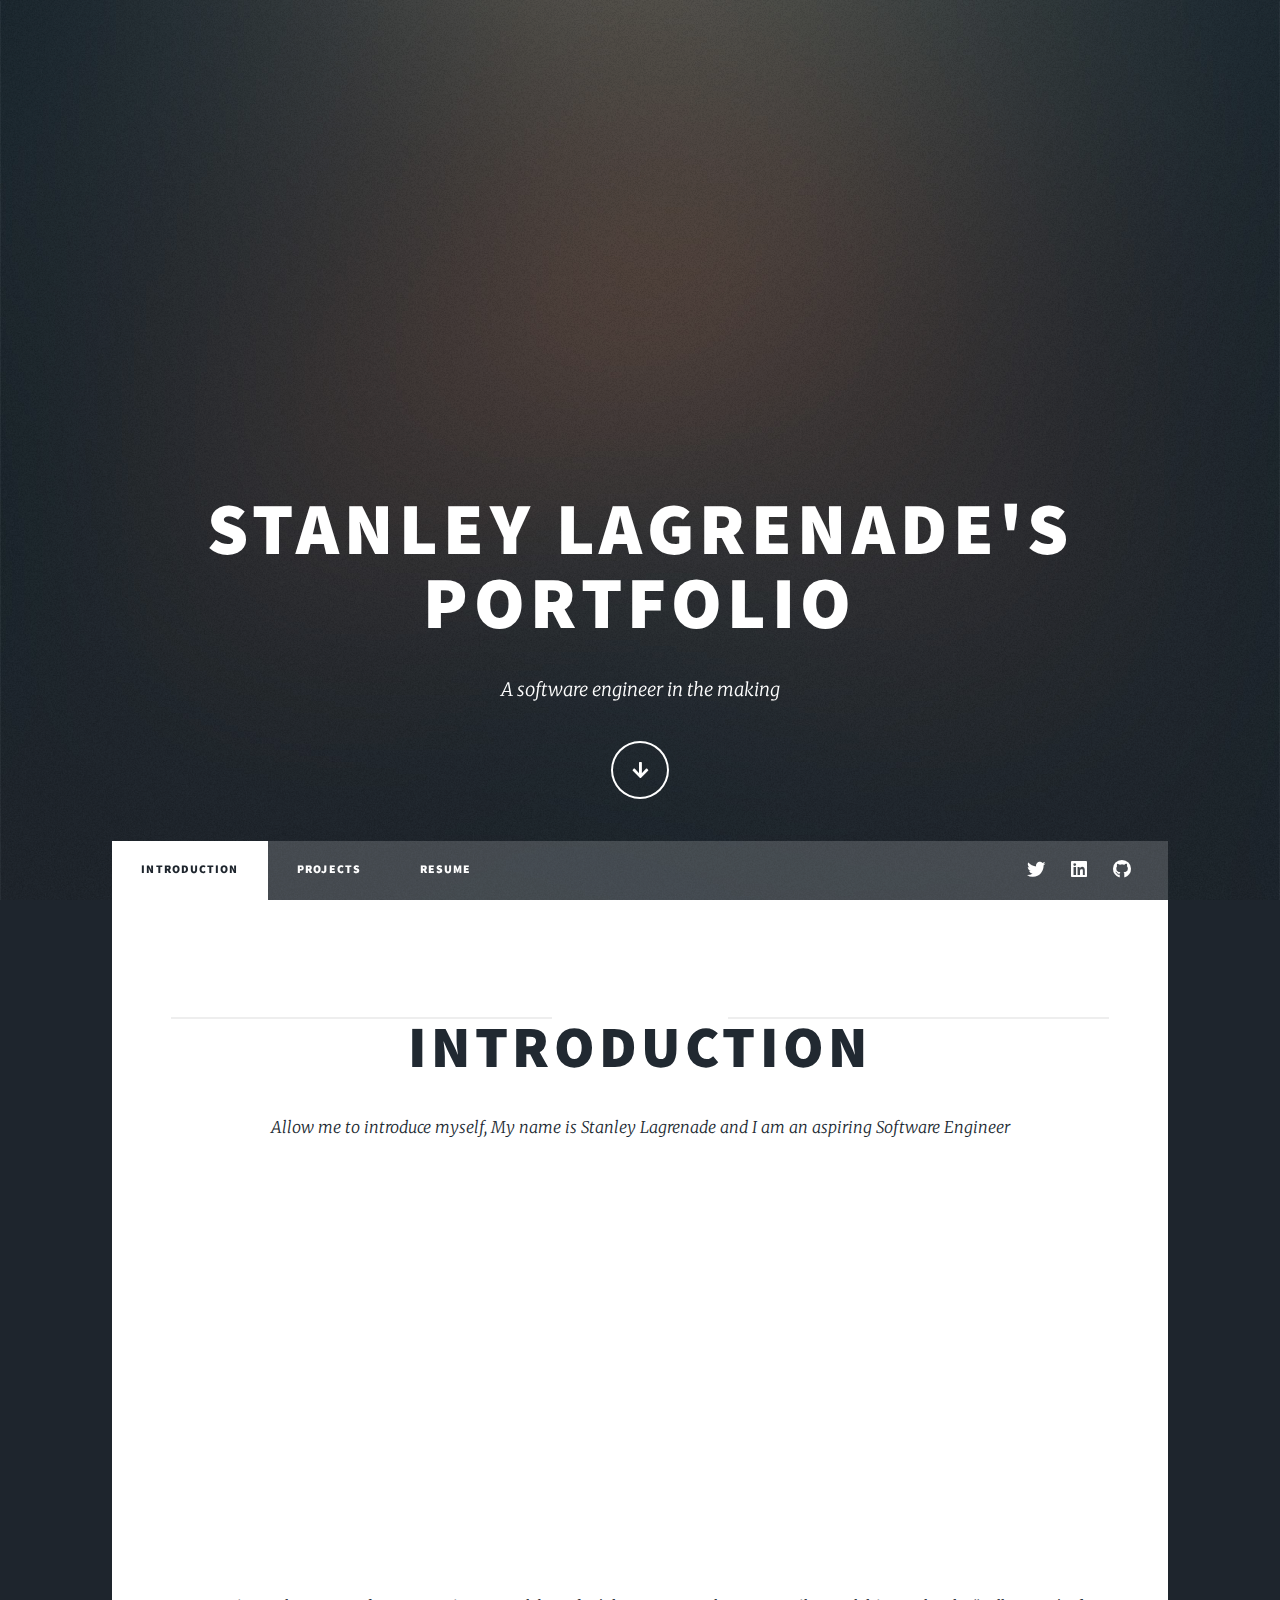
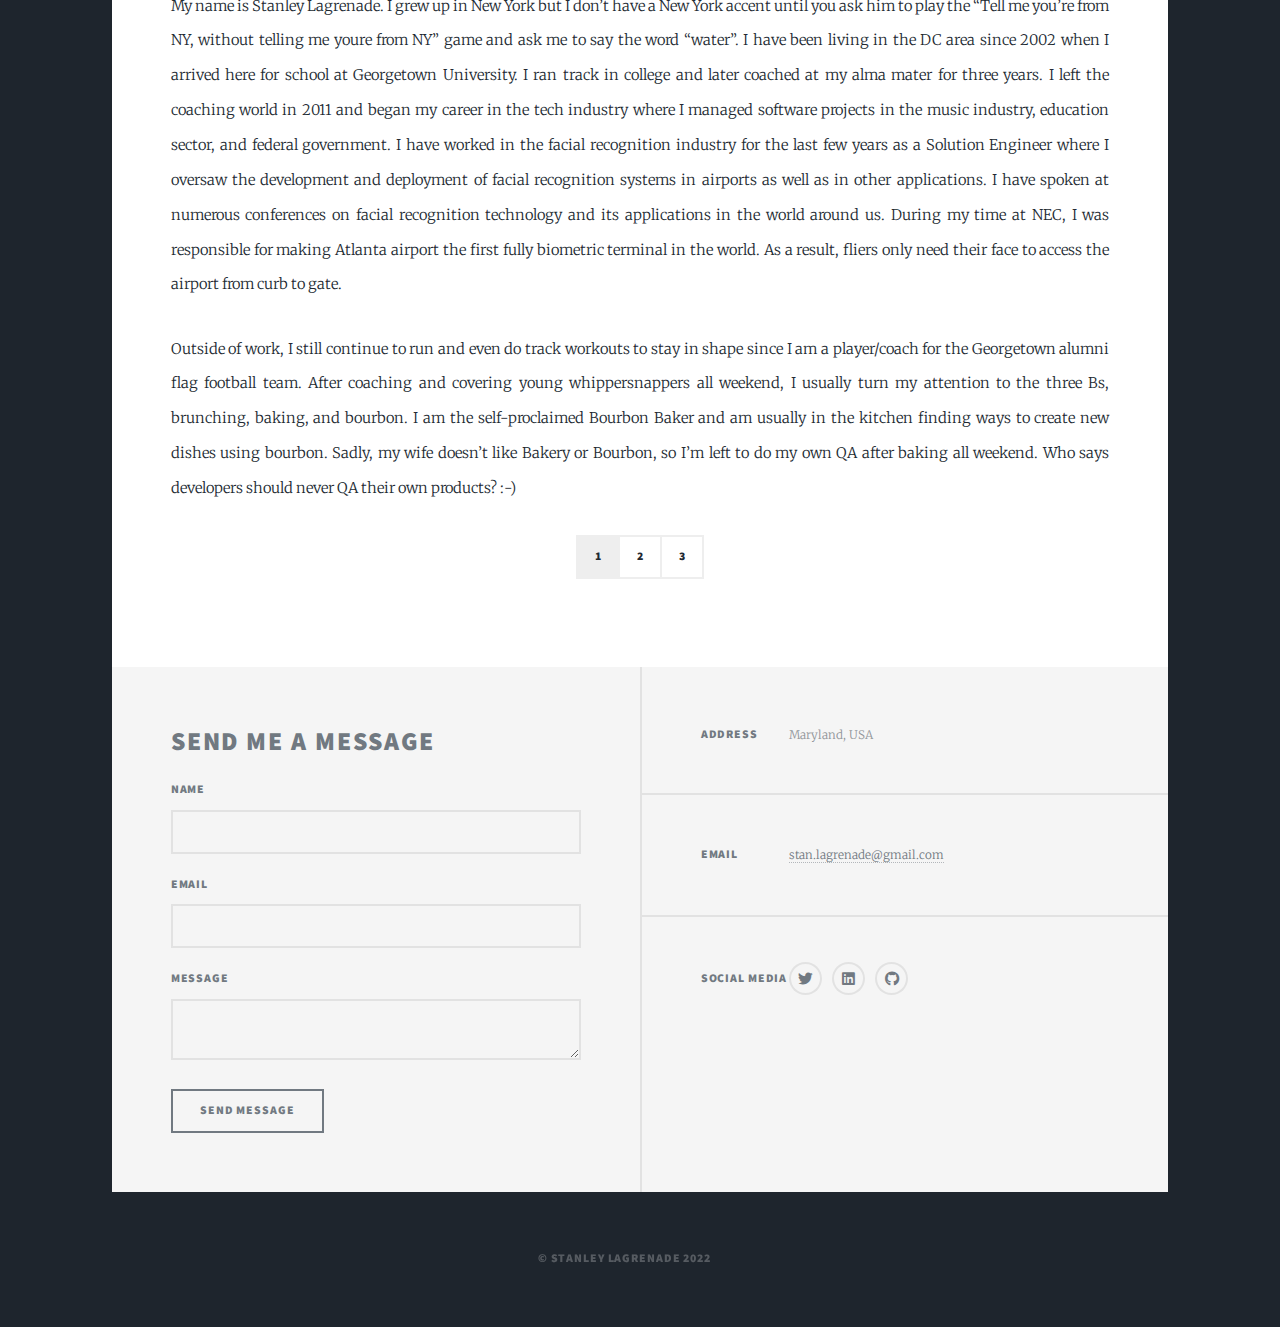
==== index.html @ 56dd1d6f "Add files via upload" ====
<!DOCTYPE HTML>
<html>
	<head>
		<title>Stanley Lagrenade's Portfolio</title>
		<meta charset="utf-8" />
		<meta name="viewport" content="width=device-width, initial-scale=1, user-scalable=no" />
		<link rel="stylesheet" href="assets/css/main.css" />
		<noscript><link rel="stylesheet" href="assets/css/noscript.css" /></noscript>
	</head>
	<body class="is-preload">

		<!-- Wrapper -->
			<div id="wrapper">

				<!-- Header -->
				<div id="intro">
					<h1>Stanley Lagrenade's Portfolio<br />
						</h1>
					<p>A software engineer in the making<a</a> 
						<div class="actions">
							<a href="#posts" class="button icon solid solo fa-arrow-down scrolly">Continue</a>
						</div>
				</div>

				<!-- Nav -->
					<nav id="nav">
						<ul class="links">
							<li class="page active"><a href="index.html">Introduction</a></li>
							<li><a href="Projects.html">Projects</a></li>
							<li><a href="Resume.html">Resume</a></li>
						</ul>
						<ul class="icons">
							<li><a href="https://twitter.com/slagrenade" class="icon brands alt fa-twitter" target="_blank" rel="noopener noreferrer"><span class="label">Twitter</span></a></li>
									<li><a href="https://www.linkedin.com/in/stanley-lagrenade-344b0337" class="icon brands alt fa-linkedin" target="_blank" rel="noopener noreferrer"><span class="label">linkedin</span></a></li>
									<li><a href="https://github.com/stanlagrenade" class="icon brands alt fa-github" target="_blank" rel="noopener noreferrer"><span class="label">GitHub</span></a></li>
						</ul>
					</nav>

				<!-- Main -->
					<div id="main">

						<!-- Post -->
							<section class="post">
								<header class="major">
									<span class="date"></span>
									<h1>Introduction</h1>
									<p>Allow me to introduce myself, My name is Stanley Lagrenade and I am an aspiring Software Engineer</p>
								</header>
								<p><div align="center"><iframe width="600" height="315" src="https://www.youtube.com/embed/aTAA_9YQ8dQ" title="YouTube video player" frameborder="0" allow="accelerometer; autoplay; clipboard-write; encrypted-media; gyroscope; picture-in-picture" allowfullscreen></iframe></p>
							

								<div class="image main"></div>
								<p>My name is Stanley Lagrenade. I grew up in New York but I don’t have a New York accent until you ask him to play the “Tell me you’re from NY, without telling me youre from NY” game and ask me to say the word “water”. I have been living in the DC area since 2002 when I arrived here for school at Georgetown University. I ran track in college and later coached at my alma mater for three years. I left the coaching world in 2011 and began my career in the tech industry where I managed software projects in the music industry, education sector, and federal government. I have worked in the facial recognition industry for the last few years as a Solution Engineer where I oversaw the development and deployment of facial recognition systems in airports as well as in other applications. I have spoken at numerous conferences on facial recognition technology and its applications in the world around us. During my time at NEC, I was responsible for making Atlanta airport the first fully biometric terminal in the world. As a result, fliers only need their face to access the airport from curb to gate.</p>
								<p>Outside of work, I still continue to run and even do track workouts to stay in shape since I am a player/coach for the Georgetown alumni flag football team. After coaching and covering young whippersnappers all weekend, I usually turn my attention to the three Bs, brunching, baking, and bourbon. I am the self-proclaimed Bourbon Baker and am usually in the kitchen finding ways to create new dishes using bourbon. Sadly, my wife doesn’t like Bakery or Bourbon, so I’m left to do my own QA after baking all weekend. Who says developers should never QA their own products? :-) </p>
								
								<footer>
									<div class="pagination">
										<!--<a href="#" class="previous">Prev</a>-->
										<a href="index.html" class="page active">1</a>
										<a href="Projects.html" class="page">2</a>
										<a href="Resume.html" class="page">3</a>
									</div>
								</footer>
							</section>

					</div>

				<!-- Footer -->
					<footer id="footer">
						<section>
							<h2>Send me a message</h2>
							<form method="post" action="mailto:stan.lagrenade@gmail.com"
							enctype="multipart/form-data"
							name="EmailForm">
								<div class="fields">
									<div class="field">
										<label for="name">Name</label>
										<input type="text" name="name" id="name" />
									</div>
									<div class="field">
										<label for="email">Email</label>
										<input type="text" name="email" id="email" />
									</div>
									<div class="field">
										<label for="message">Message</label>
										<textarea name="message" id="message" rows="1"></textarea>
									</div>
								</div>
								<ul class="actions">
									<li><input type="submit" value="Send Message" /></li>
								</ul>
							</form>
						</section>
						<section class="split contact">
							<section class="alt">
								<h3>Address</h3>
								<p>Maryland, USA</p>
							</section>
							<section>
								<h3>Email</h3>
								<p><a>stan.lagrenade@gmail.com</a></p>
							</section>



							<section>
								<h3>Social Media</h3>
								<ul class="icons alt">
									<li><a href="https://twitter.com/slagrenade" class="icon brands alt fa-twitter" target="_blank" rel="noopener noreferrer"><span class="label">Twitter</span></a></li>
									<li><a href="https://www.linkedin.com/in/stanley-lagrenade-344b0337" class="icon brands alt fa-linkedin" target="_blank" rel="noopener noreferrer"><span class="label">linkedin</span></a></li>
									<li><a href="https://github.com/stanlagrenade" class="icon brands alt fa-github" target="_blank" rel="noopener noreferrer"><span class="label">GitHub</span></a></li>
									
								</ul>
							</section>
						</section>
					</footer>

				<!-- Copyright -->
					<div id="copyright">
						<ul><li>&copy; Stanley Lagrenade 2022</li><li>
					</div>

			</div>

		<!-- Scripts -->
			<script src="assets/js/jquery.min.js"></script>
			<script src="assets/js/jquery.scrollex.min.js"></script>
			<script src="assets/js/jquery.scrolly.min.js"></script>
			<script src="assets/js/browser.min.js"></script>
			<script src="assets/js/breakpoints.min.js"></script>
			<script src="assets/js/util.js"></script>
			<script src="assets/js/main.js"></script>

	</body>
</html>
---- assets/css/main.css ----
@import url(fontawesome-all.min.css);
@import url("https://fonts.googleapis.com/css?family=Merriweather:300,700,300italic,700italic|Source+Sans+Pro:900");

/*
	Massively by HTML5 UP
	html5up.net | @ajlkn
	Free for personal and commercial use under the CCA 3.0 license (html5up.net/license)
*/

html, body, div, span, applet, object,
iframe, h1, h2, h3, h4, h5, h6, p, blockquote,
pre, a, abbr, acronym, address, big, cite,
code, del, dfn, em, img, ins, kbd, q, s, samp,
small, strike, strong, sub, sup, tt, var, b,
u, i, center, dl, dt, dd, ol, ul, li, fieldset,
form, label, legend, table, caption, tbody,
tfoot, thead, tr, th, td, article, aside,
canvas, details, embed, figure, figcaption,
footer, header, hgroup, menu, nav, output, ruby,
section, summary, time, mark, audio, video {
	margin: 0;
	padding: 0;
	border: 0;
	font-size: 100%;
	font: inherit;
	vertical-align: baseline;}

article, aside, details, figcaption, figure,
footer, header, hgroup, menu, nav, section {
	display: block;}

body {
	line-height: 1;
}

ol, ul {
	list-style: none;
}

blockquote, q {
	quotes: none;
}

	blockquote:before, blockquote:after, q:before, q:after {
		content: '';
		content: none;
	}

table {
	border-collapse: collapse;
	border-spacing: 0;
}

body {
	-webkit-text-size-adjust: none;
}

mark {
	background-color: transparent;
	color: inherit;
}

input::-moz-focus-inner {
	border: 0;
	padding: 0;
}

input, select, textarea {
	-moz-appearance: none;
	-webkit-appearance: none;
	-ms-appearance: none;
	appearance: none;
}

/* Basic */

	@-ms-viewport {
		width: device-width;
	}

	body {
		-ms-overflow-style: scrollbar;
	}

	@media screen and (max-width: 480px) {

		html, body {
			min-width: 320px;
		}

	}

	html {
		box-sizing: border-box;
	}

	*, *:before, *:after {
		box-sizing: inherit;
	}

	body {
		background-color: #1e252d;
	}

		body.is-preload *, body.is-preload *:before, body.is-preload *:after {
			-moz-animation: none !important;
			-webkit-animation: none !important;
			-ms-animation: none !important;
			animation: none !important;
			-moz-transition: none !important;
			-webkit-transition: none !important;
			-ms-transition: none !important;
			transition: none !important;
		}

/* Type */

	html {
		font-size: 16pt;
	}

		@media screen and (max-width: 1680px) {

			html {
				font-size: 12pt;
			}

		}

		@media screen and (max-width: 1280px) {

			html {
				font-size: 11pt;
			}

		}

		@media screen and (max-width: 360px) {

			html {
				font-size: 10pt;
			}

		}

	body {
		color: #212931;
	}

	body, input, select, textarea {
		font-family: "Merriweather", Georgia, serif;
		font-weight: 300;
		font-size: 1rem;
		line-height: 2.375;
	}

	a {
		-moz-transition: color 0.2s ease-in-out, background-color 0.2s ease-in-out, border-color 0.2s ease-in-out, box-shadow 0.2s ease-in-out;
		-webkit-transition: color 0.2s ease-in-out, background-color 0.2s ease-in-out, border-color 0.2s ease-in-out, box-shadow 0.2s ease-in-out;
		-ms-transition: color 0.2s ease-in-out, background-color 0.2s ease-in-out, border-color 0.2s ease-in-out, box-shadow 0.2s ease-in-out;
		transition: color 0.2s ease-in-out, background-color 0.2s ease-in-out, border-color 0.2s ease-in-out, box-shadow 0.2s ease-in-out;
		border-bottom: dotted 1px;
		text-decoration: none;
	}

		a:hover {
			border-bottom-color: transparent;
		}

	strong, b {
		font-weight: 600;
	}

	em, i {
		font-style: italic;
	}

	p {
		text-align: justify;
		margin: 0 0 2rem 0;
	}

	h1, h2, h3, h4, h5, h6 {
		font-family: "Source Sans Pro", Helvetica, sans-serif;
		font-weight: 900;
		line-height: 1.5;
		letter-spacing: 0.075em;
		text-transform: uppercase;
		margin: 0 0 1rem 0;
	}

		h1 a, h2 a, h3 a, h4 a, h5 a, h6 a {
			border-bottom: 0;
			color: inherit;
			text-decoration: none;
		}

	h1 {
		font-size: 4rem;
		line-height: 1.1;
		margin: 0 0 2rem 0;
	}

	h2 {
		font-size: 1.75rem;
		line-height: 1.3;
		margin: 0 0 1.5rem 0;
	}

	h3 {
		font-size: 1.25rem;
		margin: 0 0 1.5rem 0;
	}

	h4 {
		font-size: 1rem;
	}

	h5 {
		font-size: 0.9rem;
	}

	h6 {
		font-size: 0.8rem;
	}

	sub {
		font-size: 0.8rem;
		position: relative;
		top: 0.5rem;
	}

	sup {
		font-size: 0.8rem;
		position: relative;
		top: -0.5rem;
	}

	blockquote {
		border-left: solid 4px;
		font-style: italic;
		margin: 0 0 2rem 0;
		padding: 0.5rem 0 0.5rem 2rem;
	}

	code {
		border: solid 2px;
		font-family: "Courier New", monospace;
		font-size: 0.9rem;
		margin: 0 0.25rem;
		padding: 0.25rem 0.65rem;
	}

	pre {
		-webkit-overflow-scrolling: touch;
		font-family: "Courier New", monospace;
		font-size: 0.9rem;
		margin: 0 0 2rem 0;
	}

		pre code {
			display: block;
			line-height: 1.75;
			padding: 1rem 1.5rem;
			overflow-x: auto;
		}

	hr {
		border: 0;
		border-bottom: solid 2px;
		margin: 3rem 0;
	}

		hr.major {
			margin: 5rem 0;
		}

	.align-left {
		text-align: left;
	}

	.align-center {
		text-align: center;
	}

	.align-right {
		text-align: right;
	}

	input, select, textarea {
		color: #212931;
	}

	a {
		color: #212931;
		border-bottom-color: rgba(33, 41, 49, 0.5);
	}

		a:hover {
			border-bottom-color: transparent;
			color: #18bfef !important;
		}

	strong, b {
		color: #212931;
	}

	h1, h2, h3, h4, h5, h6 {
		color: #212931;
	}

	blockquote {
		border-left-color: #eeeeee;
	}

	code {
		background: rgba(220, 220, 220, 0.25);
		border-color: #eeeeee;
	}

	hr {
		border-bottom-color: #eeeeee;
	}

/* Row */

	.row {
		display: flex;
		flex-wrap: wrap;
		box-sizing: border-box;
		align-items: stretch;
	}

		.row > * {
			box-sizing: border-box;
		}

		.row.gtr-uniform > * > :last-child {
			margin-bottom: 0;
		}

		.row.aln-left {
			justify-content: flex-start;
		}

		.row.aln-center {
			justify-content: center;
		}

		.row.aln-right {
			justify-content: flex-end;
		}

		.row.aln-top {
			align-items: flex-start;
		}

		.row.aln-middle {
			align-items: center;
		}

		.row.aln-bottom {
			align-items: flex-end;
		}

		.row > .imp {
			order: -1;
		}

		.row > .col-1 {
			width: 8.33333%;
		}

		.row > .off-1 {
			margin-left: 8.33333%;
		}

		.row > .col-2 {
			width: 16.66667%;
		}

		.row > .off-2 {
			margin-left: 16.66667%;
		}

		.row > .col-3 {
			width: 25%;
		}

		.row > .off-3 {
			margin-left: 25%;
		}

		.row > .col-4 {
			width: 33.33333%;
		}

		.row > .off-4 {
			margin-left: 33.33333%;
		}

		.row > .col-5 {
			width: 41.66667%;
		}

		.row > .off-5 {
			margin-left: 41.66667%;
		}

		.row > .col-6 {
			width: 50%;
		}

		.row > .off-6 {
			margin-left: 50%;
		}

		.row > .col-7 {
			width: 58.33333%;
		}

		.row > .off-7 {
			margin-left: 58.33333%;
		}

		.row > .col-8 {
			width: 66.66667%;
		}

		.row > .off-8 {
			margin-left: 66.66667%;
		}

		.row > .col-9 {
			width: 75%;
		}

		.row > .off-9 {
			margin-left: 75%;
		}

		.row > .col-10 {
			width: 83.33333%;
		}

		.row > .off-10 {
			margin-left: 83.33333%;
		}

		.row > .col-11 {
			width: 91.66667%;
		}

		.row > .off-11 {
			margin-left: 91.66667%;
		}

		.row > .col-12 {
			width: 100%;
		}

		.row > .off-12 {
			margin-left: 100%;
		}

		.row.gtr-0 {
			margin-top: 0;
			margin-left: 0rem;
		}

			.row.gtr-0 > * {
				padding: 0 0 0 0rem;
			}

			.row.gtr-0.gtr-uniform {
				margin-top: 0rem;
			}

				.row.gtr-0.gtr-uniform > * {
					padding-top: 0rem;
				}

		.row.gtr-25 {
			margin-top: 0;
			margin-left: -0.375rem;
		}

			.row.gtr-25 > * {
				padding: 0 0 0 0.375rem;
			}

			.row.gtr-25.gtr-uniform {
				margin-top: -0.375rem;
			}

				.row.gtr-25.gtr-uniform > * {
					padding-top: 0.375rem;
				}

		.row.gtr-50 {
			margin-top: 0;
			margin-left: -0.75rem;
		}

			.row.gtr-50 > * {
				padding: 0 0 0 0.75rem;
			}

			.row.gtr-50.gtr-uniform {
				margin-top: -0.75rem;
			}

				.row.gtr-50.gtr-uniform > * {
					padding-top: 0.75rem;
				}

		.row {
			margin-top: 0;
			margin-left: -1.5rem;
		}

			.row > * {
				padding: 0 0 0 1.5rem;
			}

			.row.gtr-uniform {
				margin-top: -1.5rem;
			}

				.row.gtr-uniform > * {
					padding-top: 1.5rem;
				}

		.row.gtr-150 {
			margin-top: 0;
			margin-left: -2.25rem;
		}

			.row.gtr-150 > * {
				padding: 0 0 0 2.25rem;
			}

			.row.gtr-150.gtr-uniform {
				margin-top: -2.25rem;
			}

				.row.gtr-150.gtr-uniform > * {
					padding-top: 2.25rem;
				}

		.row.gtr-200 {
			margin-top: 0;
			margin-left: -3rem;
		}

			.row.gtr-200 > * {
				padding: 0 0 0 3rem;
			}

			.row.gtr-200.gtr-uniform {
				margin-top: -3rem;
			}

				.row.gtr-200.gtr-uniform > * {
					padding-top: 3rem;
				}

		@media screen and (max-width: 1680px) {

			.row {
				display: flex;
				flex-wrap: wrap;
				box-sizing: border-box;
				align-items: stretch;
			}

				.row > * {
					box-sizing: border-box;
				}

				.row.gtr-uniform > * > :last-child {
					margin-bottom: 0;
				}

				.row.aln-left {
					justify-content: flex-start;
				}

				.row.aln-center {
					justify-content: center;
				}

				.row.aln-right {
					justify-content: flex-end;
				}

				.row.aln-top {
					align-items: flex-start;
				}

				.row.aln-middle {
					align-items: center;
				}

				.row.aln-bottom {
					align-items: flex-end;
				}

				.row > .imp-xlarge {
					order: -1;
				}

				.row > .col-1-xlarge {
					width: 8.33333%;
				}

				.row > .off-1-xlarge {
					margin-left: 8.33333%;
				}

				.row > .col-2-xlarge {
					width: 16.66667%;
				}

				.row > .off-2-xlarge {
					margin-left: 16.66667%;
				}

				.row > .col-3-xlarge {
					width: 25%;
				}

				.row > .off-3-xlarge {
					margin-left: 25%;
				}

				.row > .col-4-xlarge {
					width: 33.33333%;
				}

				.row > .off-4-xlarge {
					margin-left: 33.33333%;
				}

				.row > .col-5-xlarge {
					width: 41.66667%;
				}

				.row > .off-5-xlarge {
					margin-left: 41.66667%;
				}

				.row > .col-6-xlarge {
					width: 50%;
				}

				.row > .off-6-xlarge {
					margin-left: 50%;
				}

				.row > .col-7-xlarge {
					width: 58.33333%;
				}

				.row > .off-7-xlarge {
					margin-left: 58.33333%;
				}

				.row > .col-8-xlarge {
					width: 66.66667%;
				}

				.row > .off-8-xlarge {
					margin-left: 66.66667%;
				}

				.row > .col-9-xlarge {
					width: 75%;
				}

				.row > .off-9-xlarge {
					margin-left: 75%;
				}

				.row > .col-10-xlarge {
					width: 83.33333%;
				}

				.row > .off-10-xlarge {
					margin-left: 83.33333%;
				}

				.row > .col-11-xlarge {
					width: 91.66667%;
				}

				.row > .off-11-xlarge {
					margin-left: 91.66667%;
				}

				.row > .col-12-xlarge {
					width: 100%;
				}

				.row > .off-12-xlarge {
					margin-left: 100%;
				}

				.row.gtr-0 {
					margin-top: 0;
					margin-left: 0rem;
				}

					.row.gtr-0 > * {
						padding: 0 0 0 0rem;
					}

					.row.gtr-0.gtr-uniform {
						margin-top: 0rem;
					}

						.row.gtr-0.gtr-uniform > * {
							padding-top: 0rem;
						}

				.row.gtr-25 {
					margin-top: 0;
					margin-left: -0.375rem;
				}

					.row.gtr-25 > * {
						padding: 0 0 0 0.375rem;
					}

					.row.gtr-25.gtr-uniform {
						margin-top: -0.375rem;
					}

						.row.gtr-25.gtr-uniform > * {
							padding-top: 0.375rem;
						}

				.row.gtr-50 {
					margin-top: 0;
					margin-left: -0.75rem;
				}

					.row.gtr-50 > * {
						padding: 0 0 0 0.75rem;
					}

					.row.gtr-50.gtr-uniform {
						margin-top: -0.75rem;
					}

						.row.gtr-50.gtr-uniform > * {
							padding-top: 0.75rem;
						}

				.row {
					margin-top: 0;
					margin-left: -1.5rem;
				}

					.row > * {
						padding: 0 0 0 1.5rem;
					}

					.row.gtr-uniform {
						margin-top: -1.5rem;
					}

						.row.gtr-uniform > * {
							padding-top: 1.5rem;
						}

				.row.gtr-150 {
					margin-top: 0;
					margin-left: -2.25rem;
				}

					.row.gtr-150 > * {
						padding: 0 0 0 2.25rem;
					}

					.row.gtr-150.gtr-uniform {
						margin-top: -2.25rem;
					}

						.row.gtr-150.gtr-uniform > * {
							padding-top: 2.25rem;
						}

				.row.gtr-200 {
					margin-top: 0;
					margin-left: -3rem;
				}

					.row.gtr-200 > * {
						padding: 0 0 0 3rem;
					}

					.row.gtr-200.gtr-uniform {
						margin-top: -3rem;
					}

						.row.gtr-200.gtr-uniform > * {
							padding-top: 3rem;
						}

		}

		@media screen and (max-width: 1280px) {

			.row {
				display: flex;
				flex-wrap: wrap;
				box-sizing: border-box;
				align-items: stretch;
			}

				.row > * {
					box-sizing: border-box;
				}

				.row.gtr-uniform > * > :last-child {
					margin-bottom: 0;
				}

				.row.aln-left {
					justify-content: flex-start;
				}

				.row.aln-center {
					justify-content: center;
				}

				.row.aln-right {
					justify-content: flex-end;
				}

				.row.aln-top {
					align-items: flex-start;
				}

				.row.aln-middle {
					align-items: center;
				}

				.row.aln-bottom {
					align-items: flex-end;
				}

				.row > .imp-large {
					order: -1;
				}

				.row > .col-1-large {
					width: 8.33333%;
				}

				.row > .off-1-large {
					margin-left: 8.33333%;
				}

				.row > .col-2-large {
					width: 16.66667%;
				}

				.row > .off-2-large {
					margin-left: 16.66667%;
				}

				.row > .col-3-large {
					width: 25%;
				}

				.row > .off-3-large {
					margin-left: 25%;
				}

				.row > .col-4-large {
					width: 33.33333%;
				}

				.row > .off-4-large {
					margin-left: 33.33333%;
				}

				.row > .col-5-large {
					width: 41.66667%;
				}

				.row > .off-5-large {
					margin-left: 41.66667%;
				}

				.row > .col-6-large {
					width: 50%;
				}

				.row > .off-6-large {
					margin-left: 50%;
				}

				.row > .col-7-large {
					width: 58.33333%;
				}

				.row > .off-7-large {
					margin-left: 58.33333%;
				}

				.row > .col-8-large {
					width: 66.66667%;
				}

				.row > .off-8-large {
					margin-left: 66.66667%;
				}

				.row > .col-9-large {
					width: 75%;
				}

				.row > .off-9-large {
					margin-left: 75%;
				}

				.row > .col-10-large {
					width: 83.33333%;
				}

				.row > .off-10-large {
					margin-left: 83.33333%;
				}

				.row > .col-11-large {
					width: 91.66667%;
				}

				.row > .off-11-large {
					margin-left: 91.66667%;
				}

				.row > .col-12-large {
					width: 100%;
				}

				.row > .off-12-large {
					margin-left: 100%;
				}

				.row.gtr-0 {
					margin-top: 0;
					margin-left: 0rem;
				}

					.row.gtr-0 > * {
						padding: 0 0 0 0rem;
					}

					.row.gtr-0.gtr-uniform {
						margin-top: 0rem;
					}

						.row.gtr-0.gtr-uniform > * {
							padding-top: 0rem;
						}

				.row.gtr-25 {
					margin-top: 0;
					margin-left: -0.375rem;
				}

					.row.gtr-25 > * {
						padding: 0 0 0 0.375rem;
					}

					.row.gtr-25.gtr-uniform {
						margin-top: -0.375rem;
					}

						.row.gtr-25.gtr-uniform > * {
							padding-top: 0.375rem;
						}

				.row.gtr-50 {
					margin-top: 0;
					margin-left: -0.75rem;
				}

					.row.gtr-50 > * {
						padding: 0 0 0 0.75rem;
					}

					.row.gtr-50.gtr-uniform {
						margin-top: -0.75rem;
					}

						.row.gtr-50.gtr-uniform > * {
							padding-top: 0.75rem;
						}

				.row {
					margin-top: 0;
					margin-left: -1.5rem;
				}

					.row > * {
						padding: 0 0 0 1.5rem;
					}

					.row.gtr-uniform {
						margin-top: -1.5rem;
					}

						.row.gtr-uniform > * {
							padding-top: 1.5rem;
						}

				.row.gtr-150 {
					margin-top: 0;
					margin-left: -2.25rem;
				}

					.row.gtr-150 > * {
						padding: 0 0 0 2.25rem;
					}

					.row.gtr-150.gtr-uniform {
						margin-top: -2.25rem;
					}

						.row.gtr-150.gtr-uniform > * {
							padding-top: 2.25rem;
						}

				.row.gtr-200 {
					margin-top: 0;
					margin-left: -3rem;
				}

					.row.gtr-200 > * {
						padding: 0 0 0 3rem;
					}

					.row.gtr-200.gtr-uniform {
						margin-top: -3rem;
					}

						.row.gtr-200.gtr-uniform > * {
							padding-top: 3rem;
						}

		}

		@media screen and (max-width: 980px) {

			.row {
				display: flex;
				flex-wrap: wrap;
				box-sizing: border-box;
				align-items: stretch;
			}

				.row > * {
					box-sizing: border-box;
				}

				.row.gtr-uniform > * > :last-child {
					margin-bottom: 0;
				}

				.row.aln-left {
					justify-content: flex-start;
				}

				.row.aln-center {
					justify-content: center;
				}

				.row.aln-right {
					justify-content: flex-end;
				}

				.row.aln-top {
					align-items: flex-start;
				}

				.row.aln-middle {
					align-items: center;
				}

				.row.aln-bottom {
					align-items: flex-end;
				}

				.row > .imp-medium {
					order: -1;
				}

				.row > .col-1-medium {
					width: 8.33333%;
				}

				.row > .off-1-medium {
					margin-left: 8.33333%;
				}

				.row > .col-2-medium {
					width: 16.66667%;
				}

				.row > .off-2-medium {
					margin-left: 16.66667%;
				}

				.row > .col-3-medium {
					width: 25%;
				}

				.row > .off-3-medium {
					margin-left: 25%;
				}

				.row > .col-4-medium {
					width: 33.33333%;
				}

				.row > .off-4-medium {
					margin-left: 33.33333%;
				}

				.row > .col-5-medium {
					width: 41.66667%;
				}

				.row > .off-5-medium {
					margin-left: 41.66667%;
				}

				.row > .col-6-medium {
					width: 50%;
				}

				.row > .off-6-medium {
					margin-left: 50%;
				}

				.row > .col-7-medium {
					width: 58.33333%;
				}

				.row > .off-7-medium {
					margin-left: 58.33333%;
				}

				.row > .col-8-medium {
					width: 66.66667%;
				}

				.row > .off-8-medium {
					margin-left: 66.66667%;
				}

				.row > .col-9-medium {
					width: 75%;
				}

				.row > .off-9-medium {
					margin-left: 75%;
				}

				.row > .col-10-medium {
					width: 83.33333%;
				}

				.row > .off-10-medium {
					margin-left: 83.33333%;
				}

				.row > .col-11-medium {
					width: 91.66667%;
				}

				.row > .off-11-medium {
					margin-left: 91.66667%;
				}

				.row > .col-12-medium {
					width: 100%;
				}

				.row > .off-12-medium {
					margin-left: 100%;
				}

				.row.gtr-0 {
					margin-top: 0;
					margin-left: 0rem;
				}

					.row.gtr-0 > * {
						padding: 0 0 0 0rem;
					}

					.row.gtr-0.gtr-uniform {
						margin-top: 0rem;
					}

						.row.gtr-0.gtr-uniform > * {
							padding-top: 0rem;
						}

				.row.gtr-25 {
					margin-top: 0;
					margin-left: -0.375rem;
				}

					.row.gtr-25 > * {
						padding: 0 0 0 0.375rem;
					}

					.row.gtr-25.gtr-uniform {
						margin-top: -0.375rem;
					}

						.row.gtr-25.gtr-uniform > * {
							padding-top: 0.375rem;
						}

				.row.gtr-50 {
					margin-top: 0;
					margin-left: -0.75rem;
				}

					.row.gtr-50 > * {
						padding: 0 0 0 0.75rem;
					}

					.row.gtr-50.gtr-uniform {
						margin-top: -0.75rem;
					}

						.row.gtr-50.gtr-uniform > * {
							padding-top: 0.75rem;
						}

				.row {
					margin-top: 0;
					margin-left: -1.5rem;
				}

					.row > * {
						padding: 0 0 0 1.5rem;
					}

					.row.gtr-uniform {
						margin-top: -1.5rem;
					}

						.row.gtr-uniform > * {
							padding-top: 1.5rem;
						}

				.row.gtr-150 {
					margin-top: 0;
					margin-left: -2.25rem;
				}

					.row.gtr-150 > * {
						padding: 0 0 0 2.25rem;
					}

					.row.gtr-150.gtr-uniform {
						margin-top: -2.25rem;
					}

						.row.gtr-150.gtr-uniform > * {
							padding-top: 2.25rem;
						}

				.row.gtr-200 {
					margin-top: 0;
					margin-left: -3rem;
				}

					.row.gtr-200 > * {
						padding: 0 0 0 3rem;
					}

					.row.gtr-200.gtr-uniform {
						margin-top: -3rem;
					}

						.row.gtr-200.gtr-uniform > * {
							padding-top: 3rem;
						}

		}

		@media screen and (max-width: 736px) {

			.row {
				display: flex;
				flex-wrap: wrap;
				box-sizing: border-box;
				align-items: stretch;
			}

				.row > * {
					box-sizing: border-box;
				}

				.row.gtr-uniform > * > :last-child {
					margin-bottom: 0;
				}

				.row.aln-left {
					justify-content: flex-start;
				}

				.row.aln-center {
					justify-content: center;
				}

				.row.aln-right {
					justify-content: flex-end;
				}

				.row.aln-top {
					align-items: flex-start;
				}

				.row.aln-middle {
					align-items: center;
				}

				.row.aln-bottom {
					align-items: flex-end;
				}

				.row > .imp-small {
					order: -1;
				}

				.row > .col-1-small {
					width: 8.33333%;
				}

				.row > .off-1-small {
					margin-left: 8.33333%;
				}

				.row > .col-2-small {
					width: 16.66667%;
				}

				.row > .off-2-small {
					margin-left: 16.66667%;
				}

				.row > .col-3-small {
					width: 25%;
				}

				.row > .off-3-small {
					margin-left: 25%;
				}

				.row > .col-4-small {
					width: 33.33333%;
				}

				.row > .off-4-small {
					margin-left: 33.33333%;
				}

				.row > .col-5-small {
					width: 41.66667%;
				}

				.row > .off-5-small {
					margin-left: 41.66667%;
				}

				.row > .col-6-small {
					width: 50%;
				}

				.row > .off-6-small {
					margin-left: 50%;
				}

				.row > .col-7-small {
					width: 58.33333%;
				}

				.row > .off-7-small {
					margin-left: 58.33333%;
				}

				.row > .col-8-small {
					width: 66.66667%;
				}

				.row > .off-8-small {
					margin-left: 66.66667%;
				}

				.row > .col-9-small {
					width: 75%;
				}

				.row > .off-9-small {
					margin-left: 75%;
				}

				.row > .col-10-small {
					width: 83.33333%;
				}

				.row > .off-10-small {
					margin-left: 83.33333%;
				}

				.row > .col-11-small {
					width: 91.66667%;
				}

				.row > .off-11-small {
					margin-left: 91.66667%;
				}

				.row > .col-12-small {
					width: 100%;
				}

				.row > .off-12-small {
					margin-left: 100%;
				}

				.row.gtr-0 {
					margin-top: 0;
					margin-left: 0rem;
				}

					.row.gtr-0 > * {
						padding: 0 0 0 0rem;
					}

					.row.gtr-0.gtr-uniform {
						margin-top: 0rem;
					}

						.row.gtr-0.gtr-uniform > * {
							padding-top: 0rem;
						}

				.row.gtr-25 {
					margin-top: 0;
					margin-left: -0.375rem;
				}

					.row.gtr-25 > * {
						padding: 0 0 0 0.375rem;
					}

					.row.gtr-25.gtr-uniform {
						margin-top: -0.375rem;
					}

						.row.gtr-25.gtr-uniform > * {
							padding-top: 0.375rem;
						}

				.row.gtr-50 {
					margin-top: 0;
					margin-left: -0.75rem;
				}

					.row.gtr-50 > * {
						padding: 0 0 0 0.75rem;
					}

					.row.gtr-50.gtr-uniform {
						margin-top: -0.75rem;
					}

						.row.gtr-50.gtr-uniform > * {
							padding-top: 0.75rem;
						}

				.row {
					margin-top: 0;
					margin-left: -1.5rem;
				}

					.row > * {
						padding: 0 0 0 1.5rem;
					}

					.row.gtr-uniform {
						margin-top: -1.5rem;
					}

						.row.gtr-uniform > * {
							padding-top: 1.5rem;
						}

				.row.gtr-150 {
					margin-top: 0;
					margin-left: -2.25rem;
				}

					.row.gtr-150 > * {
						padding: 0 0 0 2.25rem;
					}

					.row.gtr-150.gtr-uniform {
						margin-top: -2.25rem;
					}

						.row.gtr-150.gtr-uniform > * {
							padding-top: 2.25rem;
						}

				.row.gtr-200 {
					margin-top: 0;
					margin-left: -3rem;
				}

					.row.gtr-200 > * {
						padding: 0 0 0 3rem;
					}

					.row.gtr-200.gtr-uniform {
						margin-top: -3rem;
					}

						.row.gtr-200.gtr-uniform > * {
							padding-top: 3rem;
						}

		}

		@media screen and (max-width: 480px) {

			.row {
				display: flex;
				flex-wrap: wrap;
				box-sizing: border-box;
				align-items: stretch;
			}

				.row > * {
					box-sizing: border-box;
				}

				.row.gtr-uniform > * > :last-child {
					margin-bottom: 0;
				}

				.row.aln-left {
					justify-content: flex-start;
				}

				.row.aln-center {
					justify-content: center;
				}

				.row.aln-right {
					justify-content: flex-end;
				}

				.row.aln-top {
					align-items: flex-start;
				}

				.row.aln-middle {
					align-items: center;
				}

				.row.aln-bottom {
					align-items: flex-end;
				}

				.row > .imp-xsmall {
					order: -1;
				}

				.row > .col-1-xsmall {
					width: 8.33333%;
				}

				.row > .off-1-xsmall {
					margin-left: 8.33333%;
				}

				.row > .col-2-xsmall {
					width: 16.66667%;
				}

				.row > .off-2-xsmall {
					margin-left: 16.66667%;
				}

				.row > .col-3-xsmall {
					width: 25%;
				}

				.row > .off-3-xsmall {
					margin-left: 25%;
				}

				.row > .col-4-xsmall {
					width: 33.33333%;
				}

				.row > .off-4-xsmall {
					margin-left: 33.33333%;
				}

				.row > .col-5-xsmall {
					width: 41.66667%;
				}

				.row > .off-5-xsmall {
					margin-left: 41.66667%;
				}

				.row > .col-6-xsmall {
					width: 50%;
				}

				.row > .off-6-xsmall {
					margin-left: 50%;
				}

				.row > .col-7-xsmall {
					width: 58.33333%;
				}

				.row > .off-7-xsmall {
					margin-left: 58.33333%;
				}

				.row > .col-8-xsmall {
					width: 66.66667%;
				}

				.row > .off-8-xsmall {
					margin-left: 66.66667%;
				}

				.row > .col-9-xsmall {
					width: 75%;
				}

				.row > .off-9-xsmall {
					margin-left: 75%;
				}

				.row > .col-10-xsmall {
					width: 83.33333%;
				}

				.row > .off-10-xsmall {
					margin-left: 83.33333%;
				}

				.row > .col-11-xsmall {
					width: 91.66667%;
				}

				.row > .off-11-xsmall {
					margin-left: 91.66667%;
				}

				.row > .col-12-xsmall {
					width: 100%;
				}

				.row > .off-12-xsmall {
					margin-left: 100%;
				}

				.row.gtr-0 {
					margin-top: 0;
					margin-left: 0rem;
				}

					.row.gtr-0 > * {
						padding: 0 0 0 0rem;
					}

					.row.gtr-0.gtr-uniform {
						margin-top: 0rem;
					}

						.row.gtr-0.gtr-uniform > * {
							padding-top: 0rem;
						}

				.row.gtr-25 {
					margin-top: 0;
					margin-left: -0.375rem;
				}

					.row.gtr-25 > * {
						padding: 0 0 0 0.375rem;
					}

					.row.gtr-25.gtr-uniform {
						margin-top: -0.375rem;
					}

						.row.gtr-25.gtr-uniform > * {
							padding-top: 0.375rem;
						}

				.row.gtr-50 {
					margin-top: 0;
					margin-left: -0.75rem;
				}

					.row.gtr-50 > * {
						padding: 0 0 0 0.75rem;
					}

					.row.gtr-50.gtr-uniform {
						margin-top: -0.75rem;
					}

						.row.gtr-50.gtr-uniform > * {
							padding-top: 0.75rem;
						}

				.row {
					margin-top: 0;
					margin-left: -1.5rem;
				}

					.row > * {
						padding: 0 0 0 1.5rem;
					}

					.row.gtr-uniform {
						margin-top: -1.5rem;
					}

						.row.gtr-uniform > * {
							padding-top: 1.5rem;
						}

				.row.gtr-150 {
					margin-top: 0;
					margin-left: -2.25rem;
				}

					.row.gtr-150 > * {
						padding: 0 0 0 2.25rem;
					}

					.row.gtr-150.gtr-uniform {
						margin-top: -2.25rem;
					}

						.row.gtr-150.gtr-uniform > * {
							padding-top: 2.25rem;
						}

				.row.gtr-200 {
					margin-top: 0;
					margin-left: -3rem;
				}

					.row.gtr-200 > * {
						padding: 0 0 0 3rem;
					}

					.row.gtr-200.gtr-uniform {
						margin-top: -3rem;
					}

						.row.gtr-200.gtr-uniform > * {
							padding-top: 3rem;
						}

		}

		@media screen and (max-width: 360px) {

			.row {
				display: flex;
				flex-wrap: wrap;
				box-sizing: border-box;
				align-items: stretch;
			}

				.row > * {
					box-sizing: border-box;
				}

				.row.gtr-uniform > * > :last-child {
					margin-bottom: 0;
				}

				.row.aln-left {
					justify-content: flex-start;
				}

				.row.aln-center {
					justify-content: center;
				}

				.row.aln-right {
					justify-content: flex-end;
				}

				.row.aln-top {
					align-items: flex-start;
				}

				.row.aln-middle {
					align-items: center;
				}

				.row.aln-bottom {
					align-items: flex-end;
				}

				.row > .imp-xxsmall {
					order: -1;
				}

				.row > .col-1-xxsmall {
					width: 8.33333%;
				}

				.row > .off-1-xxsmall {
					margin-left: 8.33333%;
				}

				.row > .col-2-xxsmall {
					width: 16.66667%;
				}

				.row > .off-2-xxsmall {
					margin-left: 16.66667%;
				}

				.row > .col-3-xxsmall {
					width: 25%;
				}

				.row > .off-3-xxsmall {
					margin-left: 25%;
				}

				.row > .col-4-xxsmall {
					width: 33.33333%;
				}

				.row > .off-4-xxsmall {
					margin-left: 33.33333%;
				}

				.row > .col-5-xxsmall {
					width: 41.66667%;
				}

				.row > .off-5-xxsmall {
					margin-left: 41.66667%;
				}

				.row > .col-6-xxsmall {
					width: 50%;
				}

				.row > .off-6-xxsmall {
					margin-left: 50%;
				}

				.row > .col-7-xxsmall {
					width: 58.33333%;
				}

				.row > .off-7-xxsmall {
					margin-left: 58.33333%;
				}

				.row > .col-8-xxsmall {
					width: 66.66667%;
				}

				.row > .off-8-xxsmall {
					margin-left: 66.66667%;
				}

				.row > .col-9-xxsmall {
					width: 75%;
				}

				.row > .off-9-xxsmall {
					margin-left: 75%;
				}

				.row > .col-10-xxsmall {
					width: 83.33333%;
				}

				.row > .off-10-xxsmall {
					margin-left: 83.33333%;
				}

				.row > .col-11-xxsmall {
					width: 91.66667%;
				}

				.row > .off-11-xxsmall {
					margin-left: 91.66667%;
				}

				.row > .col-12-xxsmall {
					width: 100%;
				}

				.row > .off-12-xxsmall {
					margin-left: 100%;
				}

				.row.gtr-0 {
					margin-top: 0;
					margin-left: 0rem;
				}

					.row.gtr-0 > * {
						padding: 0 0 0 0rem;
					}

					.row.gtr-0.gtr-uniform {
						margin-top: 0rem;
					}

						.row.gtr-0.gtr-uniform > * {
							padding-top: 0rem;
						}

				.row.gtr-25 {
					margin-top: 0;
					margin-left: -0.375rem;
				}

					.row.gtr-25 > * {
						padding: 0 0 0 0.375rem;
					}

					.row.gtr-25.gtr-uniform {
						margin-top: -0.375rem;
					}

						.row.gtr-25.gtr-uniform > * {
							padding-top: 0.375rem;
						}

				.row.gtr-50 {
					margin-top: 0;
					margin-left: -0.75rem;
				}

					.row.gtr-50 > * {
						padding: 0 0 0 0.75rem;
					}

					.row.gtr-50.gtr-uniform {
						margin-top: -0.75rem;
					}

						.row.gtr-50.gtr-uniform > * {
							padding-top: 0.75rem;
						}

				.row {
					margin-top: 0;
					margin-left: -1.5rem;
				}

					.row > * {
						padding: 0 0 0 1.5rem;
					}

					.row.gtr-uniform {
						margin-top: -1.5rem;
					}

						.row.gtr-uniform > * {
							padding-top: 1.5rem;
						}

				.row.gtr-150 {
					margin-top: 0;
					margin-left: -2.25rem;
				}

					.row.gtr-150 > * {
						padding: 0 0 0 2.25rem;
					}

					.row.gtr-150.gtr-uniform {
						margin-top: -2.25rem;
					}

						.row.gtr-150.gtr-uniform > * {
							padding-top: 2.25rem;
						}

				.row.gtr-200 {
					margin-top: 0;
					margin-left: -3rem;
				}

					.row.gtr-200 > * {
						padding: 0 0 0 3rem;
					}

					.row.gtr-200.gtr-uniform {
						margin-top: -3rem;
					}

						.row.gtr-200.gtr-uniform > * {
							padding-top: 3rem;
						}

		}

/* Box */

	.box {
		border: solid 2px;
		margin-bottom: 2rem;
		padding: 1.5rem;
	}

		.box > :last-child,
		.box > :last-child > :last-child,
		.box > :last-child > :last-child > :last-child {
			margin-bottom: 0;
		}

		.box.alt {
			border: 0;
			border-radius: 0;
			padding: 0;
		}

	.box {
		border-color: #eeeeee;
	}

/* Button */

	input[type="submit"],
	input[type="reset"],
	input[type="button"],
	button,
	.button {
		-moz-appearance: none;
		-webkit-appearance: none;
		-ms-appearance: none;
		appearance: none;
		-moz-transition: background-color 0.2s ease-in-out, box-shadow 0.2s ease-in-out, color 0.2s ease-in-out;
		-webkit-transition: background-color 0.2s ease-in-out, box-shadow 0.2s ease-in-out, color 0.2s ease-in-out;
		-ms-transition: background-color 0.2s ease-in-out, box-shadow 0.2s ease-in-out, color 0.2s ease-in-out;
		transition: background-color 0.2s ease-in-out, box-shadow 0.2s ease-in-out, color 0.2s ease-in-out;
		border: 0;
		border-radius: 0;
		cursor: pointer;
		display: inline-block;
		font-family: "Source Sans Pro", Helvetica, sans-serif;
		font-size: 0.8rem;
		font-weight: 900;
		letter-spacing: 0.075em;
		height: 3rem;
		line-height: 3rem;
		padding: 0 2rem;
		text-align: center;
		text-decoration: none;
		text-transform: uppercase;
		white-space: nowrap;
	}

		input[type="submit"].icon:before,
		input[type="reset"].icon:before,
		input[type="button"].icon:before,
		button.icon:before,
		.button.icon:before {
			margin-right: 0.5rem;
		}

		input[type="submit"].icon.solo,
		input[type="reset"].icon.solo,
		input[type="button"].icon.solo,
		button.icon.solo,
		.button.icon.solo {
			position: relative;
			width: 4rem;
			height: 4rem;
			line-height: 4rem;
			border-radius: 4rem;
			text-indent: 4rem;
			overflow: hidden;
			padding: 0;
			white-space: nowrap;
		}

			input[type="submit"].icon.solo:before,
			input[type="reset"].icon.solo:before,
			input[type="button"].icon.solo:before,
			button.icon.solo:before,
			.button.icon.solo:before {
				position: absolute;
				display: block;
				top: 0;
				left: 0;
				width: inherit;
				height: inherit;
				line-height: inherit;
				font-size: 1.25rem;
				margin-right: 0;
				text-align: center;
				text-indent: 0;
			}

		input[type="submit"].fit,
		input[type="reset"].fit,
		input[type="button"].fit,
		button.fit,
		.button.fit {
			width: 100%;
		}

		input[type="submit"].small,
		input[type="reset"].small,
		input[type="button"].small,
		button.small,
		.button.small {
			font-size: 0.7rem;
			height: 2.5rem;
			line-height: 2.5rem;
			padding: 0 1.5rem;
		}

		input[type="submit"].large,
		input[type="reset"].large,
		input[type="button"].large,
		button.large,
		.button.large {
			font-size: 0.9rem;
			height: 3.5rem;
			line-height: 3.5rem;
			padding: 0 2.75rem;
		}

		@media screen and (max-width: 980px) {

			input[type="submit"],
			input[type="reset"],
			input[type="button"],
			button,
			.button {
				font-size: 0.9rem;
				height: 3.25rem;
				line-height: 3.25rem;
			}

				input[type="submit"].large,
				input[type="reset"].large,
				input[type="button"].large,
				button.large,
				.button.large {
					font-size: 1rem;
					height: 3.75rem;
					line-height: 3.75rem;
				}

		}

		input[type="submit"].disabled, input[type="submit"]:disabled,
		input[type="reset"].disabled,
		input[type="reset"]:disabled,
		input[type="button"].disabled,
		input[type="button"]:disabled,
		button.disabled,
		button:disabled,
		.button.disabled,
		.button:disabled {
			pointer-events: none;
			opacity: 0.25;
		}

	input[type="submit"],
	input[type="reset"],
	input[type="button"],
	button,
	.button {
		background-color: transparent;
		box-shadow: inset 0 0 0 2px #212931;
		color: #212931 !important;
	}

		input[type="submit"]:hover,
		input[type="reset"]:hover,
		input[type="button"]:hover,
		button:hover,
		.button:hover {
			box-shadow: inset 0 0 0 2px #18bfef;
			color: #18bfef !important;
		}

		input[type="submit"].primary,
		input[type="reset"].primary,
		input[type="button"].primary,
		button.primary,
		.button.primary {
			background-color: #212931;
			box-shadow: none;
			color: #ffffff !important;
		}

			input[type="submit"].primary:hover,
			input[type="reset"].primary:hover,
			input[type="button"].primary:hover,
			button.primary:hover,
			.button.primary:hover {
				background-color: #18bfef;
			}

/* Form */

	form {
		margin: 0 0 2rem 0;
	}

		form > :last-child {
			margin-bottom: 0;
		}

		form > .fields {
			display: -moz-flex;
			display: -webkit-flex;
			display: -ms-flex;
			display: flex;
			-moz-flex-wrap: wrap;
			-webkit-flex-wrap: wrap;
			-ms-flex-wrap: wrap;
			flex-wrap: wrap;
			width: calc(100% + 3rem);
			margin: -1.5rem 0 2rem -1.5rem;
		}

			form > .fields > .field {
				-moz-flex-grow: 0;
				-webkit-flex-grow: 0;
				-ms-flex-grow: 0;
				flex-grow: 0;
				-moz-flex-shrink: 0;
				-webkit-flex-shrink: 0;
				-ms-flex-shrink: 0;
				flex-shrink: 0;
				padding: 1.5rem 0 0 1.5rem;
				width: calc(100% - 1.5rem);
			}

				form > .fields > .field.half {
					width: calc(50% - 0.75rem);
				}

				form > .fields > .field.third {
					width: calc(100%/3 - 0.5rem);
				}

				form > .fields > .field.quarter {
					width: calc(25% - 0.375rem);
				}

		@media screen and (max-width: 480px) {

			form > .fields {
				width: calc(100% + 3rem);
				margin: -1.5rem 0 2rem -1.5rem;
			}

				form > .fields > .field {
					padding: 1.5rem 0 0 1.5rem;
					width: calc(100% - 1.5rem);
				}

					form > .fields > .field.half {
						width: calc(100% - 1.5rem);
					}

					form > .fields > .field.third {
						width: calc(100% - 1.5rem);
					}

					form > .fields > .field.quarter {
						width: calc(100% - 1.5rem);
					}

		}

	label {
		display: block;
		font-family: "Source Sans Pro", Helvetica, sans-serif;
		font-weight: 900;
		line-height: 1.5;
		letter-spacing: 0.075em;
		font-size: 0.8rem;
		text-transform: uppercase;
		margin: 0 0 0.75rem 0;
	}

		@media screen and (max-width: 980px) {

			label {
				font-size: 0.9rem;
			}

		}

	input[type="text"],
	input[type="password"],
	input[type="email"],
	select,
	textarea {
		-moz-appearance: none;
		-webkit-appearance: none;
		-ms-appearance: none;
		appearance: none;
		background: transparent;
		border-radius: 0;
		border: solid 2px;
		color: inherit;
		display: block;
		outline: 0;
		padding: 0 1rem;
		text-decoration: none;
		width: 100%;
	}

		input[type="text"]:invalid,
		input[type="password"]:invalid,
		input[type="email"]:invalid,
		select:invalid,
		textarea:invalid {
			box-shadow: none;
		}

	select {
		background-size: 1.25rem;
		background-repeat: no-repeat;
		background-position: calc(100% - 1rem) center;
		height: 3rem;
		padding-right: 3rem;
		text-overflow: ellipsis;
	}

		select:focus::-ms-value {
			background-color: transparent;
		}

		select::-ms-expand {
			display: none;
		}

	input[type="text"],
	input[type="password"],
	input[type="email"],
	select {
		height: 3rem;
	}

	textarea {
		padding: 0.75rem 1rem;
	}

	input[type="checkbox"],
	input[type="radio"] {
		-moz-appearance: none;
		-webkit-appearance: none;
		-ms-appearance: none;
		appearance: none;
		display: block;
		float: left;
		margin-right: -2rem;
		opacity: 0;
		width: 1rem;
		z-index: -1;
	}

		input[type="checkbox"] + label,
		input[type="radio"] + label {
			text-decoration: none;
			cursor: pointer;
			display: inline-block;
			font-size: 1rem;
			letter-spacing: 0;
			font-family: "Merriweather", Georgia, serif;
			text-transform: none;
			font-weight: 300;
			padding-left: 2.8rem;
			padding-right: 1rem;
			position: relative;
		}

			input[type="checkbox"] + label:before,
			input[type="radio"] + label:before {
				-moz-osx-font-smoothing: grayscale;
				-webkit-font-smoothing: antialiased;
				display: inline-block;
				font-style: normal;
				font-variant: normal;
				text-rendering: auto;
				line-height: 1;
				text-transform: none !important;
				font-family: 'Font Awesome 5 Free';
				font-weight: 900;
			}

			input[type="checkbox"] + label:before,
			input[type="radio"] + label:before {
				border-radius: 0;
				border: solid 2px;
				content: '';
				display: inline-block;
				font-size: 0.8rem;
				height: 1.8rem;
				left: 0;
				line-height: 1.65rem;
				position: absolute;
				text-align: center;
				top: -0.125rem;
				width: 1.8rem;
			}

		input[type="checkbox"]:checked + label:before,
		input[type="radio"]:checked + label:before {
			content: '\f00c';
		}

	input[type="checkbox"] + label:before {
		border-radius: 0;
	}

	input[type="radio"] + label:before {
		border-radius: 100%;
	}

	::-webkit-input-placeholder {
		opacity: 1.0;
	}

	:-moz-placeholder {
		opacity: 1.0;
	}

	::-moz-placeholder {
		opacity: 1.0;
	}

	:-ms-input-placeholder {
		opacity: 1.0;
	}

	label {
		color: #212931;
	}

	input[type="text"],
	input[type="password"],
	input[type="email"],
	select,
	textarea {
		border-color: #eeeeee;
	}

		input[type="text"]:focus,
		input[type="password"]:focus,
		input[type="email"]:focus,
		select:focus,
		textarea:focus {
			border-color: #18bfef;
		}

	select {
		background-image: url("data:image/svg+xml;charset=utf8,%3Csvg xmlns='http://www.w3.org/2000/svg' width='40' height='40' preserveAspectRatio='none' viewBox='0 0 40 40'%3E%3Cpath d='M9.4,12.3l10.4,10.4l10.4-10.4c0.2-0.2,0.5-0.4,0.9-0.4c0.3,0,0.6,0.1,0.9,0.4l3.3,3.3c0.2,0.2,0.4,0.5,0.4,0.9 c0,0.4-0.1,0.6-0.4,0.9L20.7,31.9c-0.2,0.2-0.5,0.4-0.9,0.4c-0.3,0-0.6-0.1-0.9-0.4L4.3,17.3c-0.2-0.2-0.4-0.5-0.4-0.9 c0-0.4,0.1-0.6,0.4-0.9l3.3-3.3c0.2-0.2,0.5-0.4,0.9-0.4S9.1,12.1,9.4,12.3z' fill='%23eeeeee' /%3E%3C/svg%3E");
	}

		select option {
			background-color: #ffffff;
			color: #212931;
		}

	.select-wrapper:before {
		color: #eeeeee;
	}

	input[type="checkbox"] + label,
	input[type="radio"] + label {
		color: #212931;
	}

		input[type="checkbox"] + label:before,
		input[type="radio"] + label:before {
			border-color: #eeeeee;
		}

	input[type="checkbox"]:checked + label:before,
	input[type="radio"]:checked + label:before {
		background-color: #212931;
		border-color: #212931;
		color: #ffffff;
	}

	input[type="checkbox"]:focus + label:before,
	input[type="radio"]:focus + label:before {
		border-color: #18bfef;
	}

	::-webkit-input-placeholder {
		color: #909498 !important;
	}

	:-moz-placeholder {
		color: #909498 !important;
	}

	::-moz-placeholder {
		color: #909498 !important;
	}

	:-ms-input-placeholder {
		color: #909498 !important;
	}

	.formerize-placeholder {
		color: #909498 !important;
	}

/* Icon */

	.icon {
		text-decoration: none;
		border-bottom: none;
		position: relative;
	}

		.icon:before {
			-moz-osx-font-smoothing: grayscale;
			-webkit-font-smoothing: antialiased;
			display: inline-block;
			font-style: normal;
			font-variant: normal;
			text-rendering: auto;
			line-height: 1;
			text-transform: none !important;
			font-family: 'Font Awesome 5 Free';
			font-weight: 400;
		}

		.icon > .label {
			display: none;
		}

		.icon:before {
			line-height: inherit;
		}

		.icon.solid:before {
			font-weight: 900;
		}

		.icon.brands:before {
			font-family: 'Font Awesome 5 Brands';
		}

/* Image */

	.image {
		border: 0;
		display: inline-block;
		position: relative;
	}

		.image img {
			display: block;
		}

		.image.left, .image.right {
			max-width: 40%;
		}

			.image.left img, .image.right img {
				width: 100%;
			}

		.image.left {
			float: left;
			margin: 0 2rem 2rem 0;
			top: 0.75rem;
		}

		.image.right {
			float: right;
			margin: 0 0 2rem 2rem;
			top: 0.75rem;
		}

		.image.fit {
			display: block;
			margin: 2.5rem 0;
			width: 100%;
		}

			.image.fit:first-child {
				margin-top: 0;
			}

			.image.fit img {
				width: 100%;
			}

		.image.main {
			display: block;
			margin: 4rem 0;
			width: 100%;
		}

			.image.main:first-child {
				margin-top: 0;
			}

			.image.main img {
				width: 100%;
			}

		@media screen and (max-width: 736px) {

			.image.fit {
				margin: 2rem 0;
			}

			.image.main {
				margin: 2rem 0;
			}

		}

	a.image {
		overflow: hidden;
	}

		a.image img {
			-moz-transition: -moz-transform 0.2s ease-out;
			-webkit-transition: -webkit-transform 0.2s ease-out;
			-ms-transition: -ms-transform 0.2s ease-out;
			transition: transform 0.2s ease-out;
		}

		a.image:hover img {
			-moz-transform: scale(1.05);
			-webkit-transform: scale(1.05);
			-ms-transform: scale(1.05);
			transform: scale(1.05);
		}

/* Actions */

	ul.actions {
		display: -moz-flex;
		display: -webkit-flex;
		display: -ms-flex;
		display: flex;
		cursor: default;
		list-style: none;
		margin-left: -1rem;
		padding-left: 0;
	}

		ul.actions li {
			padding: 0 0 0 1rem;
			vertical-align: middle;
		}

		ul.actions.special {
			-moz-justify-content: center;
			-webkit-justify-content: center;
			-ms-justify-content: center;
			justify-content: center;
			width: 100%;
			margin-left: 0;
		}

			ul.actions.special li:first-child {
				padding-left: 0;
			}

		ul.actions.stacked {
			-moz-flex-direction: column;
			-webkit-flex-direction: column;
			-ms-flex-direction: column;
			flex-direction: column;
			margin-left: 0;
		}

			ul.actions.stacked li {
				padding: 1.3rem 0 0 0;
			}

				ul.actions.stacked li:first-child {
					padding-top: 0;
				}

		ul.actions.fit {
			width: calc(100% + 1rem);
		}

			ul.actions.fit li {
				-moz-flex-grow: 1;
				-webkit-flex-grow: 1;
				-ms-flex-grow: 1;
				flex-grow: 1;
				-moz-flex-shrink: 1;
				-webkit-flex-shrink: 1;
				-ms-flex-shrink: 1;
				flex-shrink: 1;
				width: 100%;
			}

				ul.actions.fit li > * {
					width: 100%;
				}

			ul.actions.fit.stacked {
				width: 100%;
			}

		@media screen and (max-width: 480px) {

			ul.actions:not(.fixed) {
				-moz-flex-direction: column;
				-webkit-flex-direction: column;
				-ms-flex-direction: column;
				flex-direction: column;
				margin-left: 0;
				width: 100% !important;
			}

				ul.actions:not(.fixed) li {
					-moz-flex-grow: 1;
					-webkit-flex-grow: 1;
					-ms-flex-grow: 1;
					flex-grow: 1;
					-moz-flex-shrink: 1;
					-webkit-flex-shrink: 1;
					-ms-flex-shrink: 1;
					flex-shrink: 1;
					padding: 1rem 0 0 0;
					text-align: center;
					width: 100%;
				}

					ul.actions:not(.fixed) li > * {
						width: 100%;
					}

					ul.actions:not(.fixed) li:first-child {
						padding-top: 0;
					}

					ul.actions:not(.fixed) li input[type="submit"],
					ul.actions:not(.fixed) li input[type="reset"],
					ul.actions:not(.fixed) li input[type="button"],
					ul.actions:not(.fixed) li button,
					ul.actions:not(.fixed) li .button {
						width: 100%;
					}

						ul.actions:not(.fixed) li input[type="submit"].icon:before,
						ul.actions:not(.fixed) li input[type="reset"].icon:before,
						ul.actions:not(.fixed) li input[type="button"].icon:before,
						ul.actions:not(.fixed) li button.icon:before,
						ul.actions:not(.fixed) li .button.icon:before {
							margin-left: -0.5rem;
						}

		}

/* Icons */

	ul.icons {
		cursor: default;
		list-style: none;
		padding-left: 0;
	}

		ul.icons li {
			display: inline-block;
			padding: 0 0.5rem 0 0;
			vertical-align: middle;
		}

			ul.icons li:last-child {
				padding-right: 0;
			}

			ul.icons li .icon:before {
				width: 2.25rem;
				height: 2.25rem;
				line-height: 2.25rem;
				display: inline-block;
				text-align: center;
				border-radius: 100%;
				font-size: 1.25rem;
			}

		ul.icons.alt li .icon:before {
			-moz-transition: color 0.2s ease-in-out, background-color 0.2s ease-in-out, border-color 0.2s ease-in-out, box-shadow 0.2s ease-in-out;
			-webkit-transition: color 0.2s ease-in-out, background-color 0.2s ease-in-out, border-color 0.2s ease-in-out, box-shadow 0.2s ease-in-out;
			-ms-transition: color 0.2s ease-in-out, background-color 0.2s ease-in-out, border-color 0.2s ease-in-out, box-shadow 0.2s ease-in-out;
			transition: color 0.2s ease-in-out, background-color 0.2s ease-in-out, border-color 0.2s ease-in-out, box-shadow 0.2s ease-in-out;
			font-size: 1rem;
		}

/* List */

	ol {
		list-style: decimal;
		margin: 0 0 2rem 0;
		padding-left: 1.25rem;
	}

		ol li {
			padding-left: 0.25rem;
		}

	ul {
		list-style: disc;
		margin: 0 0 2rem 0;
		padding-left: 1rem;
	}

		ul li {
			padding-left: 0.5rem;
		}

		ul.divided {
			list-style: none;
			padding-left: 0;
		}

			ul.divided li {
				border-top: solid 1px;
				padding: 0.5rem 0;
			}

				ul.divided li:first-child {
					border-top: 0;
					padding-top: 0;
				}

	dl {
		margin: 0 0 2rem 0;
	}

		dl dt {
			display: block;
			font-weight: 600;
			margin: 0 0 1rem 0;
		}

		dl dd {
			margin-left: 2rem;
		}

	ul.divided li {
		border-top-color: #eeeeee;
	}

	ul.icons li a.icon:hover:before {
		color: #18bfef;
	}

	ul.icons.alt li .icon:before {
		box-shadow: inset 0 0 0 2px #eeeeee;
	}

	ul.icons.alt li a.icon:hover:before {
		box-shadow: inset 0 0 0 2px #18bfef;
	}

/* Section/Article */

	section.special, article.special {
		text-align: center;
	}

	header {
		cursor: default;
	}

		header > .date {
			display: block;
			font-size: 0.8rem;
			height: 1;
			margin: 0 0 1rem 0;
			position: relative;
		}

		header > p {
			font-style: italic;
		}

		header > h1 + p {
			font-size: 1.1rem;
			margin-top: -0.5rem;
			line-height: 2;
		}

		header > h2 + p {
			font-size: 1rem;
			margin-top: -0.75rem;
		}

		header > h3 + p {
			font-size: 0.9rem;
			margin-top: -0.75rem;
		}

		header > h4 + p {
			font-size: 0.8rem;
			margin-top: -0.75rem;
		}

		header.major {
			margin: 0 0 4rem 0;
			text-align: center;
		}

			header.major > :last-child {
				margin-bottom: 0;
			}

			header.major > p {
				margin-top: 0;
				text-align: center;
			}

			header.major > .date {
				font-size: 1rem;
				margin: 0 0 4rem 0;
			}

				header.major > .date:before, header.major > .date:after {
					content: '';
					display: block;
					position: absolute;
					top: 50%;
					width: calc(50% - 6rem);
					border-top: solid 2px;
				}

				header.major > .date:before {
					left: 0;
				}

				header.major > .date:after {
					right: 0;
				}

		@media screen and (max-width: 980px) {

			header br {
				display: none;
			}

		}

		@media screen and (max-width: 736px) {

			header.major {
				margin: 0 0 2rem 0;
			}

		}

	header.major .date:before, header.major .date:after {
		border-top-color: #eeeeee;
	}

/* Table */

	.table-wrapper {
		-webkit-overflow-scrolling: touch;
		overflow-x: auto;
	}

	table {
		margin: 0 0 2rem 0;
		width: 100%;
	}

		table tbody tr {
			border: solid 1px;
			border-left: 0;
			border-right: 0;
		}

		table td {
			padding: 0.75rem 0.75rem;
		}

		table th {
			font-family: "Source Sans Pro", Helvetica, sans-serif;
			font-size: 0.8rem;
			font-weight: 900;
			letter-spacing: 0.075em;
			line-height: 1.5;
			padding: 0 0.75rem 0.75rem 0.75rem;
			text-align: left;
			text-transform: uppercase;
		}

			@media screen and (max-width: 980px) {

				table th {
					font-size: 0.9rem;
				}

			}

		table thead {
			border-bottom: solid 2px;
		}

		table tfoot {
			border-top: solid 2px;
		}

		table.alt {
			border-collapse: separate;
		}

			table.alt tbody tr td {
				border: solid 1px;
				border-left-width: 0;
				border-top-width: 0;
			}

				table.alt tbody tr td:first-child {
					border-left-width: 1px;
				}

			table.alt tbody tr:first-child td {
				border-top-width: 1px;
			}

			table.alt thead {
				border-bottom: 0;
			}

			table.alt tfoot {
				border-top: 0;
			}

	table tbody tr {
		border-color: #eeeeee;
	}

		table tbody tr:nth-child(2n + 1) {
			background-color: rgba(220, 220, 220, 0.25);
		}

	table th {
		color: #212931;
	}

	table thead {
		border-bottom-color: #eeeeee;
	}

	table tfoot {
		border-top-color: #eeeeee;
	}

	table.alt tbody tr td {
		border-color: #eeeeee;
	}

/* Pagination */

	.pagination {
		display: -moz-inline-flex;
		display: -webkit-inline-flex;
		display: -ms-inline-flex;
		display: inline-flex;
		-moz-user-select: none;
		-webkit-user-select: none;
		-ms-user-select: none;
		user-select: none;
		cursor: default;
		list-style: none;
		margin: 0 0 2rem 2px;
		padding: 0;
	}

		.pagination a, .pagination span {
			-moz-transition: background-color 0.2s ease-in-out, border-color 0.2s ease-in-out, box-shadow 0.2s ease-in-out, color 0.2s ease-in-out;
			-webkit-transition: background-color 0.2s ease-in-out, border-color 0.2s ease-in-out, box-shadow 0.2s ease-in-out, color 0.2s ease-in-out;
			-ms-transition: background-color 0.2s ease-in-out, border-color 0.2s ease-in-out, box-shadow 0.2s ease-in-out, color 0.2s ease-in-out;
			transition: background-color 0.2s ease-in-out, border-color 0.2s ease-in-out, box-shadow 0.2s ease-in-out, color 0.2s ease-in-out;
			border: solid 2px;
			display: inline-block;
			font-family: "Source Sans Pro", Helvetica, sans-serif;
			font-size: 0.8rem;
			font-weight: 900;
			height: 3rem;
			letter-spacing: 0.075em;
			line-height: calc(3rem - 4px);
			margin-left: -2px;
			min-width: 3rem;
			position: relative;
			text-align: center;
			text-decoration: none;
			text-transform: uppercase;
		}

		.pagination .next, .pagination .previous {
			text-decoration: none;
			padding: 0 1.75rem;
		}

			.pagination .next:before, .pagination .previous:before {
				-moz-osx-font-smoothing: grayscale;
				-webkit-font-smoothing: antialiased;
				display: inline-block;
				font-style: normal;
				font-variant: normal;
				text-rendering: auto;
				line-height: 1;
				text-transform: none !important;
				font-family: 'Font Awesome 5 Free';
				font-weight: 900;
			}

			.pagination .next:before, .pagination .previous:before {
				display: inline-block;
				color: inherit !important;
				line-height: inherit;
			}

		.pagination .previous:before {
			content: '\f104';
			margin-right: 0.9375em;
		}

		.pagination .next:before {
			content: '\f105';
			float: right;
			margin-left: 0.9375em;
		}

		@media screen and (max-width: 980px) {

			.pagination a, .pagination span {
				font-size: 0.9rem;
			}

		}

		@media screen and (max-width: 480px) {

			.pagination .page, .pagination .extra {
				display: none;
			}

		}

	.pagination a, .pagination span {
		border-color: #eeeeee;
	}

	.pagination a {
		color: #212931 !important;
	}

		.pagination a:hover {
			color: #18bfef !important;
			border-color: #18bfef;
			z-index: 1;
		}

			.pagination a:hover + a,
			.pagination a:hover + span {
				border-left-color: #18bfef;
			}

		.pagination a.active {
			background-color: #eeeeee;
		}

	.pagination span {
		color: #eeeeee;
	}

/* Wrapper */

	#wrapper {
		-moz-transition: opacity 0.5s ease;
		-webkit-transition: opacity 0.5s ease;
		-ms-transition: opacity 0.5s ease;
		transition: opacity 0.5s ease;
		position: relative;
		z-index: 1;
		overflow: hidden;
	}

		#wrapper > .bg {
			position: absolute;
			top: 0;
			left: 0;
			width: 100%;
			height: 100%;
			background-color: #212931;
			background-image: url("../../images/overlay.png"), linear-gradient(0deg, rgba(0, 0, 0, 0.1), rgba(0, 0, 0, 0.1)), url("../../images/bg.jpg");
			background-size: auto,								auto,														100% auto;
			background-position: center,								center,														top center;
			background-repeat: repeat,								no-repeat,													no-repeat;
			background-attachment: scroll,								scroll,														scroll;
			z-index: -1;
		}

			#wrapper > .bg.fixed {
				position: fixed;
				width: 100vw;
				height: 100vh;
			}

		#wrapper.fade-in:before {
			pointer-events: none;
			-moz-transition: opacity 1s ease-in-out;
			-webkit-transition: opacity 1s ease-in-out;
			-ms-transition: opacity 1s ease-in-out;
			transition: opacity 1s ease-in-out;
			-moz-transition-delay: 0.75s;
			-webkit-transition-delay: 0.75s;
			-ms-transition-delay: 0.75s;
			transition-delay: 0.75s;
			background: #1e252d;
			content: '';
			display: block;
			height: 100%;
			left: 0;
			opacity: 0;
			position: fixed;
			top: 0;
			width: 100%;
		}

		body.is-preload #wrapper.fade-in:before {
			opacity: 1;
		}

		@media screen and (orientation: portrait) {

			#wrapper > .bg {
				background-size: auto,								auto,														auto 175%;
			}

		}

/* Intro */

	#intro {
		color: #ffffff;
		padding: 8rem 4rem 6rem 4rem ;
		-moz-align-items: center;
		-webkit-align-items: center;
		-ms-align-items: center;
		align-items: center;
		display: -moz-flex;
		display: -webkit-flex;
		display: -ms-flex;
		display: flex;
		-moz-flex-direction: column;
		-webkit-flex-direction: column;
		-ms-flex-direction: column;
		flex-direction: column;
		-moz-justify-content: -moz-flex-end;
		-webkit-justify-content: -webkit-flex-end;
		-ms-justify-content: -ms-flex-end;
		justify-content: flex-end;
		-moz-transition: opacity 1s ease, -moz-transform 1s ease;
		-webkit-transition: opacity 1s ease, -webkit-transform 1s ease;
		-ms-transition: opacity 1s ease, -ms-transform 1s ease;
		transition: opacity 1s ease, transform 1s ease;
		position: relative;
		cursor: default;
		text-align: center;
		z-index: 1;
		min-height: 100vh;
	}

		#intro input, #intro select, #intro textarea {
			color: #ffffff;
		}

		#intro a {
			color: #ffffff;
			border-bottom-color: rgba(255, 255, 255, 0.5);
		}

			#intro a:hover {
				border-bottom-color: transparent;
				color: #18bfef !important;
			}

		#intro strong, #intro b {
			color: #ffffff;
		}

		#intro h1, #intro h2, #intro h3, #intro h4, #intro h5, #intro h6 {
			color: #ffffff;
		}

		#intro blockquote {
			border-left-color: #ffffff;
		}

		#intro code {
			background: rgba(255, 255, 255, 0.075);
			border-color: #ffffff;
		}

		#intro hr {
			border-bottom-color: #ffffff;
		}

		#intro input[type="submit"],
		#intro input[type="reset"],
		#intro input[type="button"],
		#intro button,
		#intro .button {
			background-color: transparent;
			box-shadow: inset 0 0 0 2px #ffffff;
			color: #ffffff !important;
		}

			#intro input[type="submit"]:hover,
			#intro input[type="reset"]:hover,
			#intro input[type="button"]:hover,
			#intro button:hover,
			#intro .button:hover {
				box-shadow: inset 0 0 0 2px #18bfef;
				color: #18bfef !important;
			}

			#intro input[type="submit"].primary,
			#intro input[type="reset"].primary,
			#intro input[type="button"].primary,
			#intro button.primary,
			#intro .button.primary {
				background-color: #ffffff;
				box-shadow: none;
				color: #1e252d !important;
			}

				#intro input[type="submit"].primary:hover,
				#intro input[type="reset"].primary:hover,
				#intro input[type="button"].primary:hover,
				#intro button.primary:hover,
				#intro .button.primary:hover {
					background-color: #18bfef;
				}

		#intro h1 {
			font-size: 5rem;
			line-height: 1;
		}

		#intro p {
			font-size: 1.25rem;
			font-style: italic;
			margin-top: -0.25rem;
			text-align: center;
		}

		#intro + #header {
			margin-top: -20rem;
		}

			#intro + #header .logo {
				-moz-transform: translateY(2rem);
				-webkit-transform: translateY(2rem);
				-ms-transform: translateY(2rem);
				transform: translateY(2rem);
				opacity: 0;
				visibility: hidden;
			}

		#intro.hidden {
			pointer-events: none;
			-moz-transform: translateY(2rem);
			-webkit-transform: translateY(2rem);
			-ms-transform: translateY(2rem);
			transform: translateY(2rem);
			-moz-transition: opacity 0.5s ease, -moz-transform 0.5s ease, visibility 0.5s;
			-webkit-transition: opacity 0.5s ease, -webkit-transform 0.5s ease, visibility 0.5s;
			-ms-transition: opacity 0.5s ease, -ms-transform 0.5s ease, visibility 0.5s;
			transition: opacity 0.5s ease, transform 0.5s ease, visibility 0.5s;
			opacity: 0;
			visibility: hidden;
		}

			#intro.hidden + #header .logo {
				-moz-transform: translateY(0);
				-webkit-transform: translateY(0);
				-ms-transform: translateY(0);
				transform: translateY(0);
				opacity: 1;
				visibility: visible;
			}

		body.is-preload #intro {
			-moz-transform: translateY(2rem);
			-webkit-transform: translateY(2rem);
			-ms-transform: translateY(2rem);
			transform: translateY(2rem);
			opacity: 0;
		}

			body.is-preload #intro:not(.hidden) + #header + #nav {
				-moz-transform: translateY(4rem);
				-webkit-transform: translateY(4rem);
				-ms-transform: translateY(4rem);
				transform: translateY(4rem);
				opacity: 0;
			}

		@media screen and (max-width: 980px) {

			#intro {
				padding: 4rem 4rem 2rem 4rem ;
				min-height: 90vh;
			}

				#intro p br {
					display: none;
				}

				#intro + #header {
					margin-top: -14rem;
				}

		}

		@media screen and (max-width: 736px) {

			#intro {
				padding: 3rem 2rem 1rem 2rem ;
				min-height: 80vh;
			}

				#intro h1 {
					font-size: 3.25rem;
					line-height: 1.1;
					margin-bottom: 1rem;
				}

				#intro p {
					font-size: 1rem;
					margin-top: 0rem;
				}

				#intro .actions {
					display: none;
				}

		}

/* Header */

	#header {
		color: #ffffff;
		-moz-align-items: center;
		-webkit-align-items: center;
		-ms-align-items: center;
		align-items: center;
		display: -moz-flex;
		display: -webkit-flex;
		display: -ms-flex;
		display: flex;
		-moz-flex-direction: column;
		-webkit-flex-direction: column;
		-ms-flex-direction: column;
		flex-direction: column;
		-moz-justify-content: -moz-flex-end;
		-webkit-justify-content: -webkit-flex-end;
		-ms-justify-content: -ms-flex-end;
		justify-content: flex-end;
		pointer-events: none;
		-moz-user-select: none;
		-webkit-user-select: none;
		-ms-user-select: none;
		user-select: none;
		height: 20rem;
		padding-bottom: 8rem;
		position: relative;
		text-align: center;
		z-index: 2;
	}

		#header input, #header select, #header textarea {
			color: #ffffff;
		}

		#header a {
			color: #ffffff;
			border-bottom-color: rgba(255, 255, 255, 0.5);
		}

			#header a:hover {
				border-bottom-color: transparent;
				color: #18bfef !important;
			}

		#header strong, #header b {
			color: #ffffff;
		}

		#header h1, #header h2, #header h3, #header h4, #header h5, #header h6 {
			color: #ffffff;
		}

		#header blockquote {
			border-left-color: #ffffff;
		}

		#header code {
			background: rgba(255, 255, 255, 0.075);
			border-color: #ffffff;
		}

		#header hr {
			border-bottom-color: #ffffff;
		}

		#header .logo {
			-moz-transition: border-color 0.2s ease-in-out, color 0.2s ease-in-out, opacity 0.5s ease, -moz-transform 0.5s ease, visibility 0.5s;
			-webkit-transition: border-color 0.2s ease-in-out, color 0.2s ease-in-out, opacity 0.5s ease, -webkit-transform 0.5s ease, visibility 0.5s;
			-ms-transition: border-color 0.2s ease-in-out, color 0.2s ease-in-out, opacity 0.5s ease, -ms-transform 0.5s ease, visibility 0.5s;
			transition: border-color 0.2s ease-in-out, color 0.2s ease-in-out, opacity 0.5s ease, transform 0.5s ease, visibility 0.5s;
			pointer-events: auto;
			border-style: solid;
			border-color: #ffffff;
			border-width: 5px !important;
			font-family: "Source Sans Pro", Helvetica, sans-serif;
			font-size: 2.25rem;
			font-weight: 900;
			letter-spacing: 0.075em;
			line-height: 1;
			padding: 1rem 1.75rem;
			text-transform: uppercase;
			visibility: visible;
		}

			#header .logo:hover {
				border-color: #18bfef !important;
				color: #18bfef !important;
			}

		@media screen and (max-width: 980px) {

			#header {
				height: 14rem;
				padding-bottom: 4rem;
			}

		}

		@media screen and (max-width: 736px) {

			#header {
				padding-bottom: 3rem;
			}

				#header .logo {
					font-size: 1.75rem;
					border-width: 3px !important;
				}

		}

/* Nav */

	#nav {
		color: #ffffff;
		display: -moz-flex;
		display: -webkit-flex;
		display: -ms-flex;
		display: flex;
		-moz-transition: -moz-transform 1s ease, opacity 1s ease;
		-webkit-transition: -webkit-transform 1s ease, opacity 1s ease;
		-ms-transition: -ms-transform 1s ease, opacity 1s ease;
		transition: transform 1s ease, opacity 1s ease;
		background: rgba(255, 255, 255, 0.175);
		height: 4rem;
		line-height: 4rem;
		margin: -4rem auto 0 auto;
		overflow: hidden;
		padding: 0 2rem 0 0;
		position: relative;
		width: calc(100% - 4rem);
		max-width: 72rem;
		z-index: 2;
	}

		#nav ul.divided li {
			border-top-color: #ffffff;
		}

		#nav ul.icons li a.icon:hover:before {
			color: #18bfef;
		}

		#nav ul.icons.alt li .icon:before {
			box-shadow: inset 0 0 0 2px #ffffff;
		}

		#nav ul.icons.alt li a.icon:hover:before {
			box-shadow: inset 0 0 0 2px #18bfef;
		}

		#nav input, #nav select, #nav textarea {
			color: #ffffff;
		}

		#nav a {
			color: #ffffff;
			border-bottom-color: rgba(255, 255, 255, 0.5);
		}

			#nav a:hover {
				border-bottom-color: transparent;
				color: #18bfef !important;
			}

		#nav strong, #nav b {
			color: #ffffff;
		}

		#nav h1, #nav h2, #nav h3, #nav h4, #nav h5, #nav h6 {
			color: #ffffff;
		}

		#nav blockquote {
			border-left-color: #ffffff;
		}

		#nav code {
			background: rgba(255, 255, 255, 0.075);
			border-color: #ffffff;
		}

		#nav hr {
			border-bottom-color: #ffffff;
		}

		#nav ul.links {
			display: -moz-flex;
			display: -webkit-flex;
			display: -ms-flex;
			display: flex;
			-moz-flex-grow: 1;
			-webkit-flex-grow: 1;
			-ms-flex-grow: 1;
			flex-grow: 1;
			-moz-flex-shrink: 1;
			-webkit-flex-shrink: 1;
			-ms-flex-shrink: 1;
			flex-shrink: 1;
			font-family: "Source Sans Pro", Helvetica, sans-serif;
			font-weight: 900;
			letter-spacing: 0.075em;
			list-style: none;
			margin-bottom: 0;
			padding-left: 0;
			text-transform: uppercase;
		}

			#nav ul.links li {
				display: block;
				padding-left: 0;
			}

				#nav ul.links li a {
					-moz-transition: background-color 0.2s ease-in-out, color 0.2s ease-in-out;
					-webkit-transition: background-color 0.2s ease-in-out, color 0.2s ease-in-out;
					-ms-transition: background-color 0.2s ease-in-out, color 0.2s ease-in-out;
					transition: background-color 0.2s ease-in-out, color 0.2s ease-in-out;
					display: block;
					font-size: 0.8rem;
					outline: none;
					padding: 0 2rem;
				}

					#nav ul.links li a:hover {
						color: inherit !important;
						background-color: rgba(255, 255, 255, 0.1);
					}

				#nav ul.links li.active {
					background-color: #ffffff;
				}

					#nav ul.links li.active a {
						color: #1e252d;
					}

						#nav ul.links li.active a:hover {
							color: #18bfef !important;
						}

		#nav ul.icons {
			-moz-flex-grow: 0;
			-webkit-flex-grow: 0;
			-ms-flex-grow: 0;
			flex-grow: 0;
			-moz-flex-shrink: 0;
			-webkit-flex-shrink: 0;
			-ms-flex-shrink: 0;
			flex-shrink: 0;
			margin-bottom: 0;
		}

		@media screen and (max-width: 980px) {

			#nav {
				display: none;
			}

		}

/* Main */

	#main {
		background-color: #ffffff;
		position: relative;
		margin: 0 auto;
		width: calc(100% - 4rem);
		max-width: 72rem;
		z-index: 2;
	}

		#main > * {
			padding: 4rem 4rem 2rem 4rem ;
			border-top: solid 2px #eeeeee;
			margin: 0;
		}

			#main > *:first-child {
				border-top: 0;
			}

		#main > footer {
			text-align: center;
		}

		#main > .post {
			padding: 8rem 8rem 6rem 8rem ;
		}

			#main > .post header.major > .date {
				margin-top: -2rem;
			}

			#main > .post header.major > h1, #main > .post header.major h2 {
				font-size: 4rem;
				line-height: 1.1;
				margin: 0 0 2rem 0;
			}

			#main > .post.featured {
				text-align: center;
			}

			@media screen and (max-width: 1280px) {

				#main > .post {
					padding: 6rem 4rem 4rem 4rem ;
				}

			}

			@media screen and (max-width: 736px) {

				#main > .post {
					padding: 4rem 2rem 2rem 2rem ;
				}

					#main > .post header.major > .date {
						margin-top: -1rem;
						margin-bottom: 2rem;
					}

					#main > .post header.major > h1, #main > .post header.major h2 {
						font-size: 2.5rem;
						line-height: 1.2;
						margin: 0 0 1.5rem 0;
					}

			}

		#main > .posts {
			display: -moz-flex;
			display: -webkit-flex;
			display: -ms-flex;
			display: flex;
			-moz-flex-wrap: wrap;
			-webkit-flex-wrap: wrap;
			-ms-flex-wrap: wrap;
			flex-wrap: wrap;
			-moz-align-items: -moz-stretch;
			-webkit-align-items: -webkit-stretch;
			-ms-align-items: -ms-stretch;
			align-items: stretch;
			text-align: center;
			width: 100%;
			padding: 0;
		}

			#main > .posts > * {
				-moz-flex-shrink: 1;
				-webkit-flex-shrink: 1;
				-ms-flex-shrink: 1;
				flex-shrink: 1;
				-moz-flex-grow: 0;
				-webkit-flex-grow: 0;
				-ms-flex-grow: 0;
				flex-grow: 0;
			}

			#main > .posts > * {
				width: 50%;
			}

			#main > .posts > * {
				padding: 4rem;
				width: 50%;
			}

			#main > .posts > article {
				border-color: #eeeeee;
				border-left-width: 2px;
				border-style: solid;
				border-top-width: 2px;
				text-align: center;
			}

				#main > .posts > article > :last-child {
					margin-bottom: 0;
				}

				#main > .posts > article:nth-child(2n - 1) {
					border-left-width: 0;
				}

				#main > .posts > article:nth-child(-n + 2) {
					border-top-width: 0;
				}

			@media screen and (max-width: 980px) {

				#main > .posts > * {
					width: 50%;
				}

				#main > .posts > * {
					padding: 2.5rem;
					width: 50%;
				}

			}

			@media screen and (max-width: 736px) {

				#main > .posts > * {
					width: 100%;
				}

				#main > .posts > * {
					padding: 2rem;
					width: 100%;
				}

				#main > .posts > article:nth-child(2n - 1) {
					border-left-width: 2px;
				}

				#main > .posts > article:nth-child(-n + 2) {
					border-top-width: 2px;
				}

				#main > .posts > article:nth-child(n) {
					border-left-width: 0;
				}

				#main > .posts > article:nth-child(-n + 1) {
					border-top-width: 0;
				}

				#main > .posts > article .image {
					max-width: 25rem;
					margin-left: auto;
					margin-right: auto;
				}

			}

		@media screen and (max-width: 736px) {

			#main > * {
				padding: 2rem 2rem 0.1rem 2rem ;
			}

		}

		@media screen and (max-width: 480px) {

			#main {
				width: 100%;
			}

		}

/* Footer */

	#footer {
		color: #717981;
		display: -moz-flex;
		display: -webkit-flex;
		display: -ms-flex;
		display: flex;
		background-color: #f5f5f5;
		color: #909498;
		cursor: default;
		position: relative;
		margin: 0 auto;
		width: calc(100% - 4rem);
		max-width: 72rem;
		z-index: 2;
	}

		#footer input, #footer select, #footer textarea {
			color: #717981;
		}

		#footer a {
			color: #717981;
			border-bottom-color: rgba(113, 121, 129, 0.5);
		}

			#footer a:hover {
				border-bottom-color: transparent;
				color: #18bfef !important;
			}

		#footer strong, #footer b {
			color: #717981;
		}

		#footer h1, #footer h2, #footer h3, #footer h4, #footer h5, #footer h6 {
			color: #717981;
		}

		#footer blockquote {
			border-left-color: #e2e2e2;
		}

		#footer code {
			background: rgba(220, 220, 220, 0.5);
			border-color: #e2e2e2;
		}

		#footer hr {
			border-bottom-color: #e2e2e2;
		}

		#footer .box {
			border-color: #e2e2e2;
		}

		#footer input[type="submit"],
		#footer input[type="reset"],
		#footer input[type="button"],
		#footer button,
		#footer .button {
			background-color: transparent;
			box-shadow: inset 0 0 0 2px #717981;
			color: #717981 !important;
		}

			#footer input[type="submit"]:hover,
			#footer input[type="reset"]:hover,
			#footer input[type="button"]:hover,
			#footer button:hover,
			#footer .button:hover {
				box-shadow: inset 0 0 0 2px #18bfef;
				color: #18bfef !important;
			}

			#footer input[type="submit"].primary,
			#footer input[type="reset"].primary,
			#footer input[type="button"].primary,
			#footer button.primary,
			#footer .button.primary {
				background-color: #717981;
				box-shadow: none;
				color: #f5f5f5 !important;
			}

				#footer input[type="submit"].primary:hover,
				#footer input[type="reset"].primary:hover,
				#footer input[type="button"].primary:hover,
				#footer button.primary:hover,
				#footer .button.primary:hover {
					background-color: #18bfef;
				}

		#footer label {
			color: #717981;
		}

		#footer input[type="text"],
		#footer input[type="password"],
		#footer input[type="email"],
		#footer select,
		#footer textarea {
			border-color: #e2e2e2;
		}

			#footer input[type="text"]:focus,
			#footer input[type="password"]:focus,
			#footer input[type="email"]:focus,
			#footer select:focus,
			#footer textarea:focus {
				border-color: #18bfef;
			}

		#footer select {
			background-image: url("data:image/svg+xml;charset=utf8,%3Csvg xmlns='http://www.w3.org/2000/svg' width='40' height='40' preserveAspectRatio='none' viewBox='0 0 40 40'%3E%3Cpath d='M9.4,12.3l10.4,10.4l10.4-10.4c0.2-0.2,0.5-0.4,0.9-0.4c0.3,0,0.6,0.1,0.9,0.4l3.3,3.3c0.2,0.2,0.4,0.5,0.4,0.9 c0,0.4-0.1,0.6-0.4,0.9L20.7,31.9c-0.2,0.2-0.5,0.4-0.9,0.4c-0.3,0-0.6-0.1-0.9-0.4L4.3,17.3c-0.2-0.2-0.4-0.5-0.4-0.9 c0-0.4,0.1-0.6,0.4-0.9l3.3-3.3c0.2-0.2,0.5-0.4,0.9-0.4S9.1,12.1,9.4,12.3z' fill='%23e2e2e2' /%3E%3C/svg%3E");
		}

			#footer select option {
				background-color: #f5f5f5;
				color: #717981;
			}

		#footer .select-wrapper:before {
			color: #e2e2e2;
		}

		#footer input[type="checkbox"] + label,
		#footer input[type="radio"] + label {
			color: #717981;
		}

			#footer input[type="checkbox"] + label:before,
			#footer input[type="radio"] + label:before {
				border-color: #e2e2e2;
			}

		#footer input[type="checkbox"]:checked + label:before,
		#footer input[type="radio"]:checked + label:before {
			background-color: #717981;
			border-color: #717981;
			color: #f5f5f5;
		}

		#footer input[type="checkbox"]:focus + label:before,
		#footer input[type="radio"]:focus + label:before {
			border-color: #18bfef;
		}

		#footer ::-webkit-input-placeholder {
			color: #b3b7bb !important;
		}

		#footer :-moz-placeholder {
			color: #b3b7bb !important;
		}

		#footer ::-moz-placeholder {
			color: #b3b7bb !important;
		}

		#footer :-ms-input-placeholder {
			color: #b3b7bb !important;
		}

		#footer .formerize-placeholder {
			color: #b3b7bb !important;
		}

		#footer ul.divided li {
			border-top-color: #e2e2e2;
		}

		#footer ul.icons li a.icon:hover:before {
			color: #18bfef;
		}

		#footer ul.icons.alt li .icon:before {
			box-shadow: inset 0 0 0 2px #e2e2e2;
		}

		#footer ul.icons.alt li a.icon:hover:before {
			box-shadow: inset 0 0 0 2px #18bfef;
		}

		#footer header.major .date:before, #footer header.major .date:after {
			border-top-color: #e2e2e2;
		}

		#footer table tbody tr {
			border-color: #e2e2e2;
		}

			#footer table tbody tr:nth-child(2n + 1) {
				background-color: rgba(220, 220, 220, 0.5);
			}

		#footer table th {
			color: #717981;
		}

		#footer table thead {
			border-bottom-color: #e2e2e2;
		}

		#footer table tfoot {
			border-top-color: #e2e2e2;
		}

		#footer table.alt tbody tr td {
			border-color: #e2e2e2;
		}

		#footer .pagination a, #footer .pagination span {
			border-color: #e2e2e2;
		}

		#footer .pagination a {
			color: #717981 !important;
		}

			#footer .pagination a:hover {
				color: #18bfef !important;
				border-color: #18bfef;
				z-index: 1;
			}

				#footer .pagination a:hover + a,
				#footer .pagination a:hover + span {
					border-left-color: #18bfef;
				}

			#footer .pagination a.active {
				background-color: #e2e2e2;
			}

		#footer .pagination span {
			color: #e2e2e2;
		}

		#footer > section {
			-moz-flex-basis: 50%;
			-webkit-flex-basis: 50%;
			-ms-flex-basis: 50%;
			flex-basis: 50%;
			-moz-flex-grow: 1;
			-webkit-flex-grow: 1;
			-ms-flex-grow: 1;
			flex-grow: 1;
			-moz-flex-shrink: 1;
			-webkit-flex-shrink: 1;
			-ms-flex-shrink: 1;
			flex-shrink: 1;
			padding: 4rem 4rem 2rem 4rem ;
			border-left: solid 2px #e2e2e2;
		}

			#footer > section:first-child {
				border-left: 0;
			}

			#footer > section.split {
				display: -moz-flex;
				display: -webkit-flex;
				display: -ms-flex;
				display: flex;
				-moz-flex-direction: column;
				-webkit-flex-direction: column;
				-ms-flex-direction: column;
				flex-direction: column;
				padding: 0;
			}

				#footer > section.split > section {
					padding: 3rem 4rem 1rem 4rem ;
					border-top: solid 2px #e2e2e2;
				}

					#footer > section.split > section:first-child {
						padding: 5rem 4rem 1rem 4rem ;
						border-top: 0;
					}

					#footer > section.split > section:last-child {
						padding: 3rem 4rem 3rem 4rem ;
					}

				#footer > section.split.contact > section {
					display: -moz-flex;
					display: -webkit-flex;
					display: -ms-flex;
					display: flex;
					-moz-align-items: center;
					-webkit-align-items: center;
					-ms-align-items: center;
					align-items: center;
					padding: 3.15rem 4rem;
				}

					#footer > section.split.contact > section > * {
						margin-bottom: 0;
					}

					#footer > section.split.contact > section > :first-child {
						-moz-flex-shrink: 0;
						-webkit-flex-shrink: 0;
						-ms-flex-shrink: 0;
						flex-shrink: 0;
						-moz-flex-grow: 0;
						-webkit-flex-grow: 0;
						-ms-flex-grow: 0;
						flex-grow: 0;
						width: 6rem;
					}

					#footer > section.split.contact > section > :last-child {
						-moz-flex-shrink: 1;
						-webkit-flex-shrink: 1;
						-ms-flex-shrink: 1;
						flex-shrink: 1;
						-moz-flex-grow: 1;
						-webkit-flex-grow: 1;
						-ms-flex-grow: 1;
						flex-grow: 1;
					}

					#footer > section.split.contact > section:first-child {
						padding: 4rem 4rem 3rem 4rem;
					}

					#footer > section.split.contact > section:last-child {
						padding: 3rem 4rem 4rem 4rem;
					}

					#footer > section.split.contact > section.alt {
						-moz-align-items: -moz-flex-start;
						-webkit-align-items: -webkit-flex-start;
						-ms-align-items: -ms-flex-start;
						align-items: flex-start;
					}

						#footer > section.split.contact > section.alt > :last-child {
							margin-top: -0.325rem;
						}

		#footer form label,
		#footer h3,
		#footer p {
			font-size: 0.8rem;
		}

		@media screen and (max-width: 980px) {

			#footer {
				display: block;
			}

				#footer > section {
					border-top: solid 2px #e2e2e2;
				}

					#footer > section:first-child {
						border-top: 0;
					}

					#footer > section.split > section {
						padding: 4rem 4rem 2rem 4rem ;
					}

						#footer > section.split > section:first-child {
							padding: 4rem 4rem 2rem 4rem ;
						}

						#footer > section.split > section:last-child {
							padding: 4rem 4rem 2rem 4rem ;
						}

					#footer > section.split.contact > section {
						padding: 4rem;
					}

						#footer > section.split.contact > section:first-child {
							padding: 4rem;
						}

						#footer > section.split.contact > section:last-child {
							padding: 4rem;
						}

				#footer form label,
				#footer h3,
				#footer p {
					font-size: 0.9rem;
				}

		}

		@media screen and (max-width: 736px) {

			#footer > section {
				padding: 2rem 2rem 0.1rem 2rem ;
			}

				#footer > section.split > section {
					padding: 2rem 2rem 0.1rem 2rem ;
				}

					#footer > section.split > section:first-child {
						padding: 2rem 2rem 0.1rem 2rem ;
					}

					#footer > section.split > section:last-child {
						padding: 2rem 2rem 0.1rem 2rem ;
					}

				#footer > section.split.contact > section {
					padding: 2rem;
				}

					#footer > section.split.contact > section:first-child {
						padding: 2rem;
					}

					#footer > section.split.contact > section:last-child {
						padding: 2rem;
					}

		}

		@media screen and (max-width: 480px) {

			#footer {
				width: 100%;
			}

		}

	#copyright {
		color: #ffffff;
		position: relative;
		color: rgba(255, 255, 255, 0.25);
		cursor: default;
		font-family: "Source Sans Pro", Helvetica, sans-serif;
		font-size: 0.8rem;
		font-weight: 900;
		letter-spacing: 0.075em;
		line-height: 1.5;
		text-align: center;
		text-transform: uppercase;
		margin: 4rem auto 8rem auto;
		width: calc(100% - 4rem);
		max-width: 72rem;
		z-index: 2;
	}

		#copyright input, #copyright select, #copyright textarea {
			color: #ffffff;
		}

		#copyright a {
			color: #ffffff;
			border-bottom-color: rgba(255, 255, 255, 0.5);
		}

			#copyright a:hover {
				border-bottom-color: transparent;
				color: #18bfef !important;
			}

		#copyright strong, #copyright b {
			color: #ffffff;
		}

		#copyright h1, #copyright h2, #copyright h3, #copyright h4, #copyright h5, #copyright h6 {
			color: #ffffff;
		}

		#copyright blockquote {
			border-left-color: #ffffff;
		}

		#copyright code {
			background: rgba(255, 255, 255, 0.075);
			border-color: #ffffff;
		}

		#copyright hr {
			border-bottom-color: #ffffff;
		}

		#copyright a {
			color: inherit;
			border-bottom-color: inherit;
		}

		#copyright ul {
			list-style: none;
			margin: 0;
			padding-left: 0;
		}

			#copyright ul li {
				border-left: solid 2px;
				display: inline-block;
				line-height: 1;
				margin-left: 1rem;
				padding-left: 1rem;
			}

				#copyright ul li:first-child {
					border-left: 0;
					margin-left: 0;
					padding-left: 0;
				}

		@media screen and (max-width: 1280px) {

			#copyright {
				margin: 4rem auto;
			}

		}

		@media screen and (max-width: 480px) {

			#copyright ul li {
				border-left: 0;
				margin: 1rem 0 0 0;
				padding-left: 0;
				display: block;
			}

				#copyright ul li:first-child {
					margin-top: 0;
				}

		}

/* Nav Panel */

	#navPanelToggle {
		text-decoration: none;
		-moz-transition: color 0.2s ease-in-out, background-color 0.2s ease-in-out, box-shadow 0.2s ease-in-out;
		-webkit-transition: color 0.2s ease-in-out, background-color 0.2s ease-in-out, box-shadow 0.2s ease-in-out;
		-ms-transition: color 0.2s ease-in-out, background-color 0.2s ease-in-out, box-shadow 0.2s ease-in-out;
		transition: color 0.2s ease-in-out, background-color 0.2s ease-in-out, box-shadow 0.2s ease-in-out;
		display: none;
		position: fixed;
		top: 0.75rem;
		right: 0.75rem;
		border: 0;
		color: #ffffff;
		font-family: "Source Sans Pro", Helvetica, sans-serif;
		font-size: 0.9rem;
		font-weight: 900;
		letter-spacing: 0.075em;
		padding: 0.375rem 1.25rem;
		text-transform: uppercase;
		z-index: 10001;
	}

		#navPanelToggle:before {
			-moz-osx-font-smoothing: grayscale;
			-webkit-font-smoothing: antialiased;
			display: inline-block;
			font-style: normal;
			font-variant: normal;
			text-rendering: auto;
			line-height: 1;
			text-transform: none !important;
			font-family: 'Font Awesome 5 Free';
			font-weight: 900;
		}

		#navPanelToggle:before {
			content: '\f0c9';
			margin-right: 0.5rem;
		}

		#navPanelToggle.alt {
			background-color: rgba(255, 255, 255, 0.875);
			box-shadow: 0 0.125rem 0.75rem 0 rgba(30, 37, 45, 0.25);
			color: #212931;
		}

			#navPanelToggle.alt:hover {
				background-color: #ffffff;
			}

		@media screen and (max-width: 980px) {

			#navPanelToggle {
				display: block;
			}

		}

		@media screen and (max-width: 736px) {

			#navPanelToggle {
				font-size: 0.8rem;
				padding: 0.25rem 1rem;
			}

		}

	#navPanel {
		-moz-transform: translateX(20rem);
		-webkit-transform: translateX(20rem);
		-ms-transform: translateX(20rem);
		transform: translateX(20rem);
		-moz-transition: -moz-transform 0.5s ease, box-shadow 0.5s ease, visibility 0.5s;
		-webkit-transition: -webkit-transform 0.5s ease, box-shadow 0.5s ease, visibility 0.5s;
		-ms-transition: -ms-transform 0.5s ease, box-shadow 0.5s ease, visibility 0.5s;
		transition: transform 0.5s ease, box-shadow 0.5s ease, visibility 0.5s;
		display: none;
		-webkit-overflow-scrolling: touch;
		background: #ffffff;
		box-shadow: none;
		color: #212931;
		height: 100%;
		max-width: 80%;
		overflow-y: auto;
		padding: 3rem 2rem;
		position: fixed;
		right: 0;
		top: 0;
		visibility: hidden;
		width: 20rem;
		z-index: 10002;
	}

		#navPanel .links {
			list-style: none;
			padding-left: 0;
		}

			#navPanel .links li {
				border-top: solid 2px #eeeeee;
			}

				#navPanel .links li a {
					border-bottom: 0;
					display: block;
					font-family: "Source Sans Pro", Helvetica, sans-serif;
					font-size: 0.9rem;
					font-size: 0.9rem;
					font-weight: 900;
					letter-spacing: 0.075em;
					padding: 0.75rem 0;
					text-transform: uppercase;
				}

				#navPanel .links li:first-child {
					border-top: 0;
				}

		#navPanel .close {
			text-decoration: none;
			-moz-transition: color 0.2s ease-in-out;
			-webkit-transition: color 0.2s ease-in-out;
			-ms-transition: color 0.2s ease-in-out;
			transition: color 0.2s ease-in-out;
			-webkit-tap-highlight-color: rgba(0, 0, 0, 0);
			border: 0;
			color: #909498;
			cursor: pointer;
			display: block;
			height: 3.25rem;
			line-height: 3.25rem;
			padding-right: 1.25rem;
			position: absolute;
			right: 0;
			text-align: right;
			top: 0;
			vertical-align: middle;
			width: 7rem;
		}

			#navPanel .close:before {
				-moz-osx-font-smoothing: grayscale;
				-webkit-font-smoothing: antialiased;
				display: inline-block;
				font-style: normal;
				font-variant: normal;
				text-rendering: auto;
				line-height: 1;
				text-transform: none !important;
				font-family: 'Font Awesome 5 Free';
				font-weight: 900;
			}

			#navPanel .close:before {
				content: '\f00d';
				font-size: 1.25rem;
			}

			#navPanel .close:hover {
				color: #212931;
			}

			@media screen and (max-width: 736px) {

				#navPanel .close {
					height: 4rem;
					line-height: 4rem;
				}

			}

		@media screen and (max-width: 980px) {

			#navPanel {
				display: block;
			}

		}

		@media screen and (max-width: 736px) {

			#navPanel {
				padding: 2.5rem 1.75rem;
			}

		}

	@media screen and (max-width: 980px) {

		body.is-navPanel-visible #wrapper {
			opacity: 0.5;
		}

		body.is-navPanel-visible #navPanel {
			-moz-transform: translateX(0);
			-webkit-transform: translateX(0);
			-ms-transform: translateX(0);
			transform: translateX(0);
			box-shadow: 0 0 1.5rem 0 rgba(0, 0, 0, 0.2);
			visibility: visible;
		}

	}
---- assets/css/noscript.css ----
@import url(font-awesome.min.css);

/*
	Massively by HTML5 UP
	html5up.net | @ajlkn
	Free for personal and commercial use under the CCA 3.0 license (html5up.net/license)
*/

/* Wrapper */

	#wrapper {
		background-color: #212931;
		background-image: url("../../images/overlay.png"), linear-gradient(0deg, rgba(0, 0, 0, 0.1), rgba(0, 0, 0, 0.1)), url("../../images/bg.jpg");
		background-size: auto,								auto,														100% auto;
		background-position: center,								center,														top center;
		background-repeat: repeat,								no-repeat,													no-repeat;
		background-attachment: fixed,								fixed,														fixed;
	}

		#wrapper.fade-in:before {
			display: none;
		}

/* Intro */

	body.is-preload #intro {
		opacity: 1;
	}

		body.is-preload #intro:not(.hidden) + #header + #nav {
			-moz-transform: none;
			-webkit-transform: none;
			-ms-transform: none;
			transform: none;
			opacity: 1;
		}
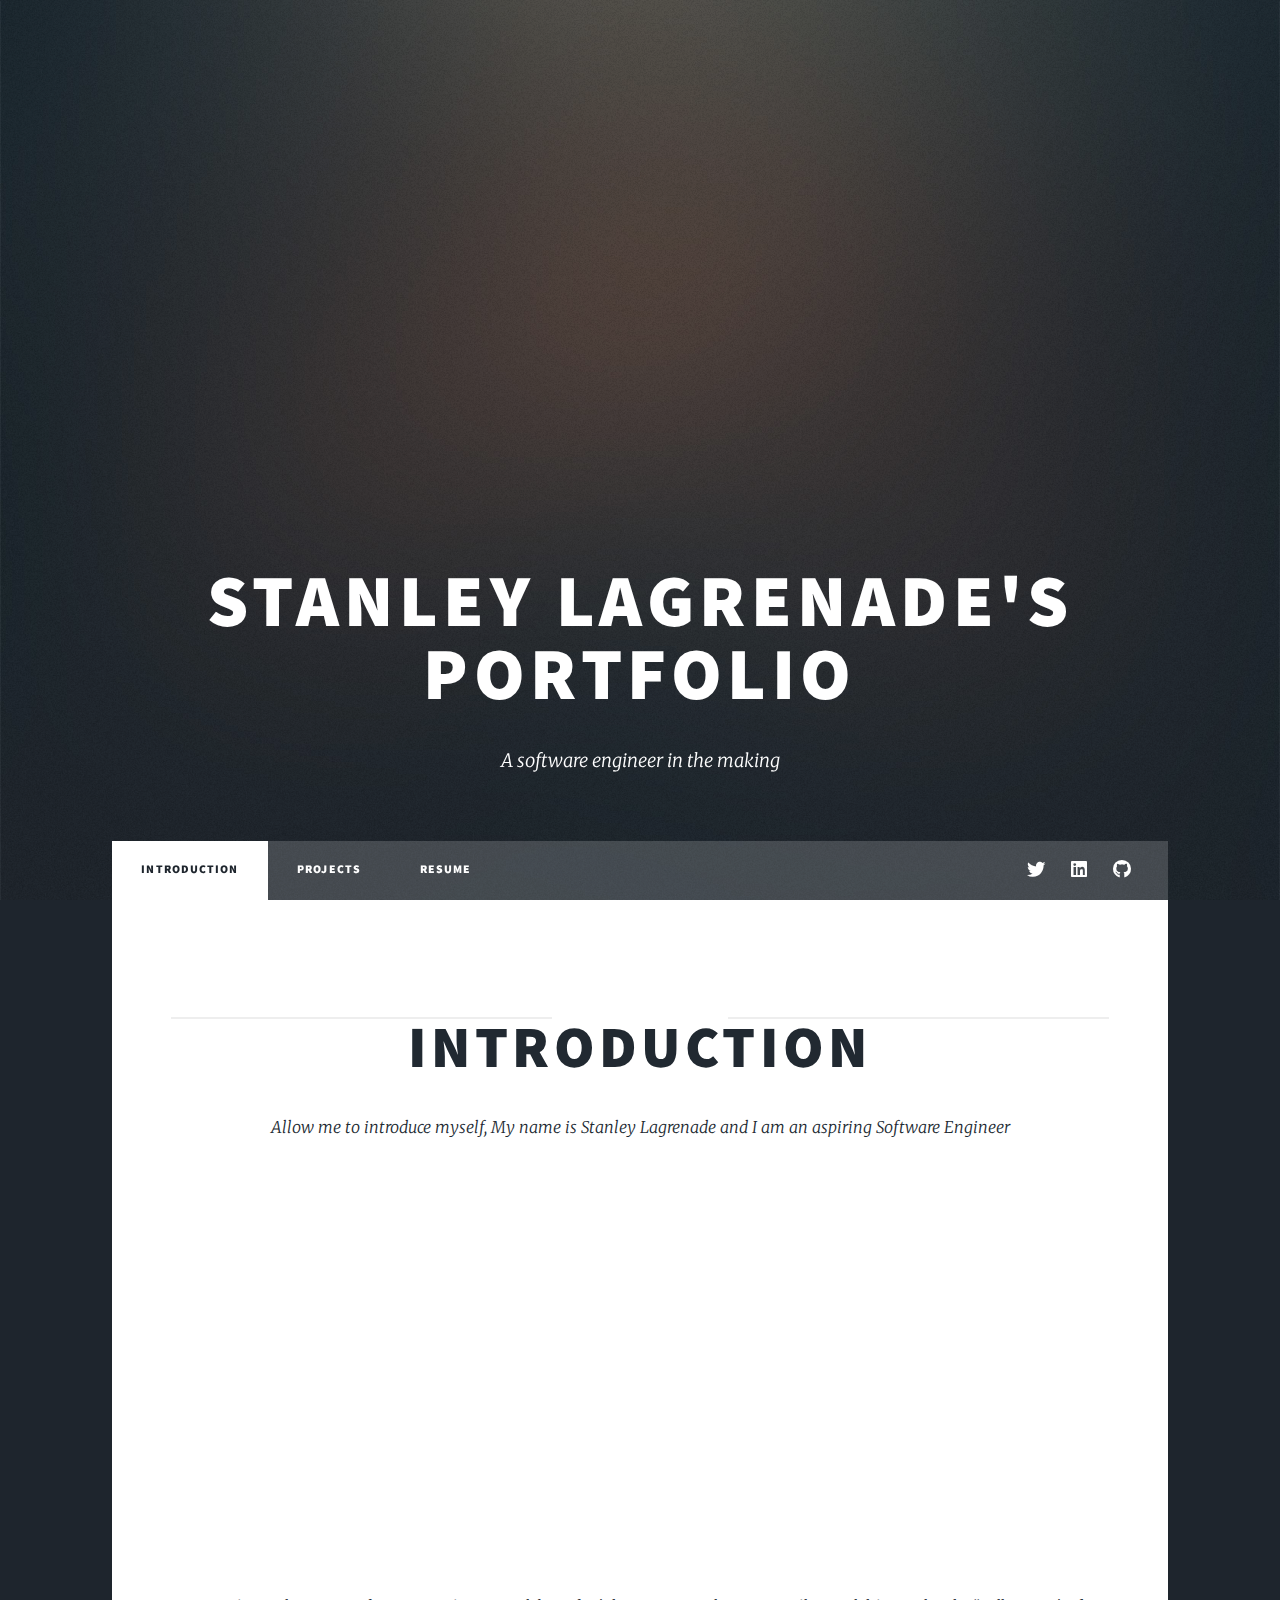
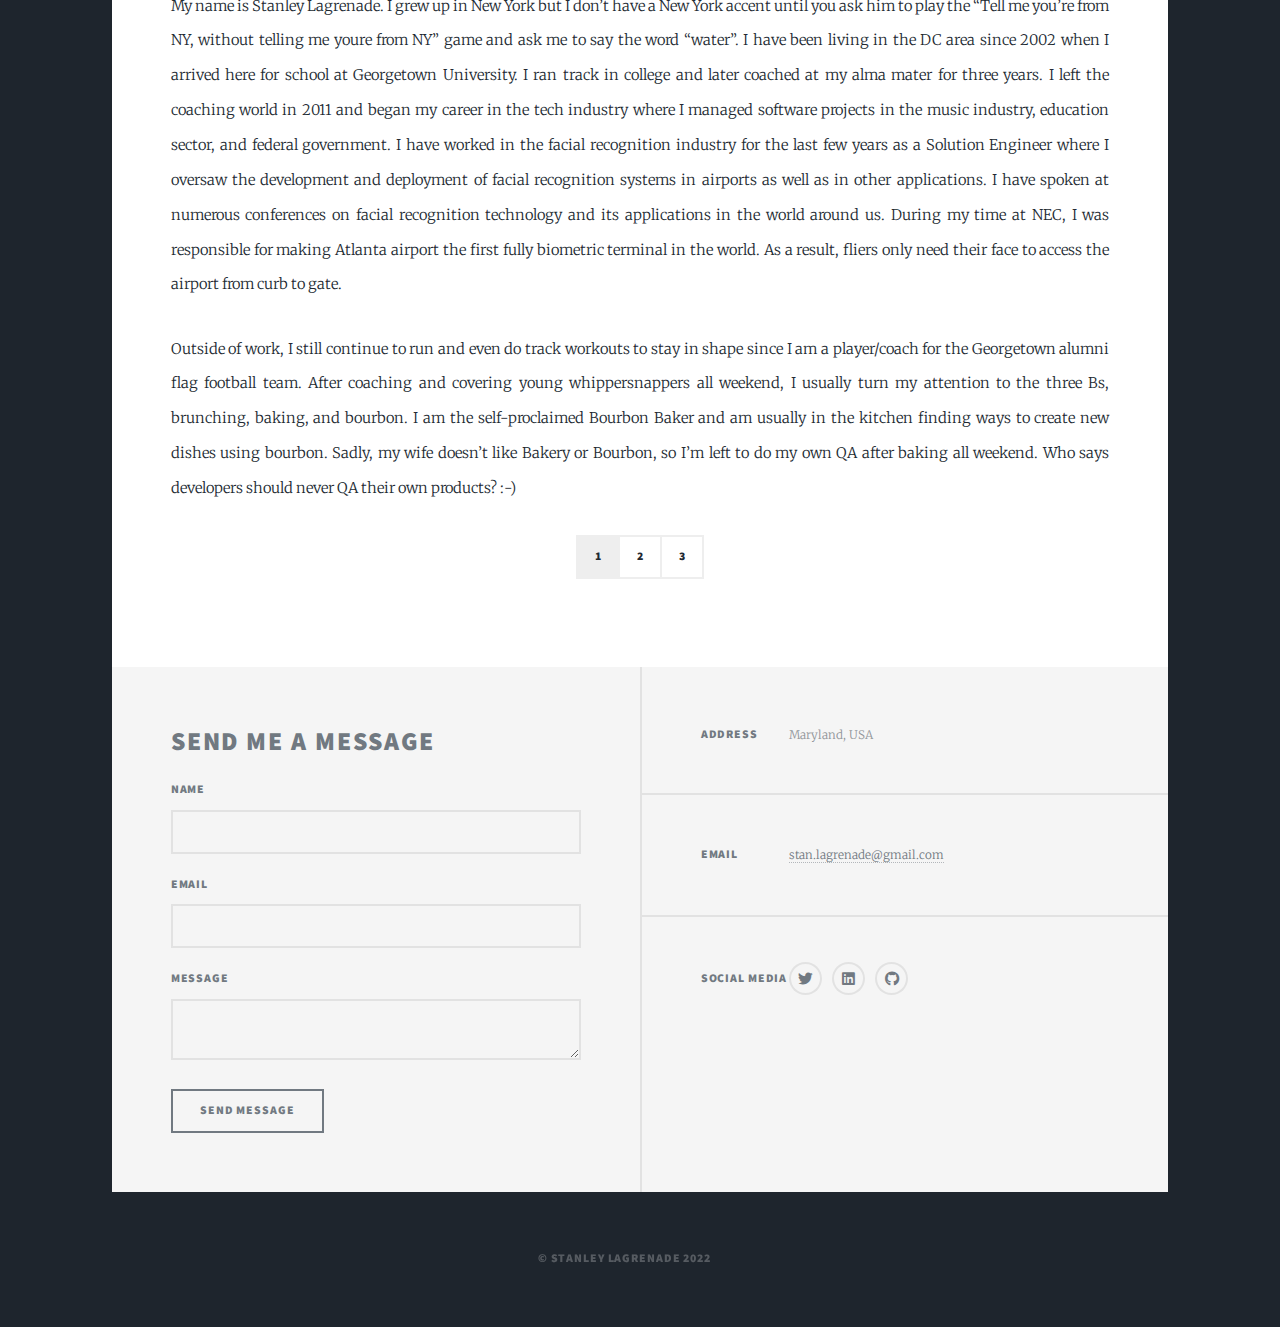
==== commit 248ed6ca: "commit" ====
--- a/index.html
+++ b/index.html
@@ -17,9 +17,7 @@
 					<h1>Stanley Lagrenade's Portfolio<br />
 						</h1>
 					<p>A software engineer in the making<a</a> 
-						<div class="actions">
-							<a href="#posts" class="button icon solid solo fa-arrow-down scrolly">Continue</a>
-						</div>
+						
 				</div>
 
 				<!-- Nav -->
